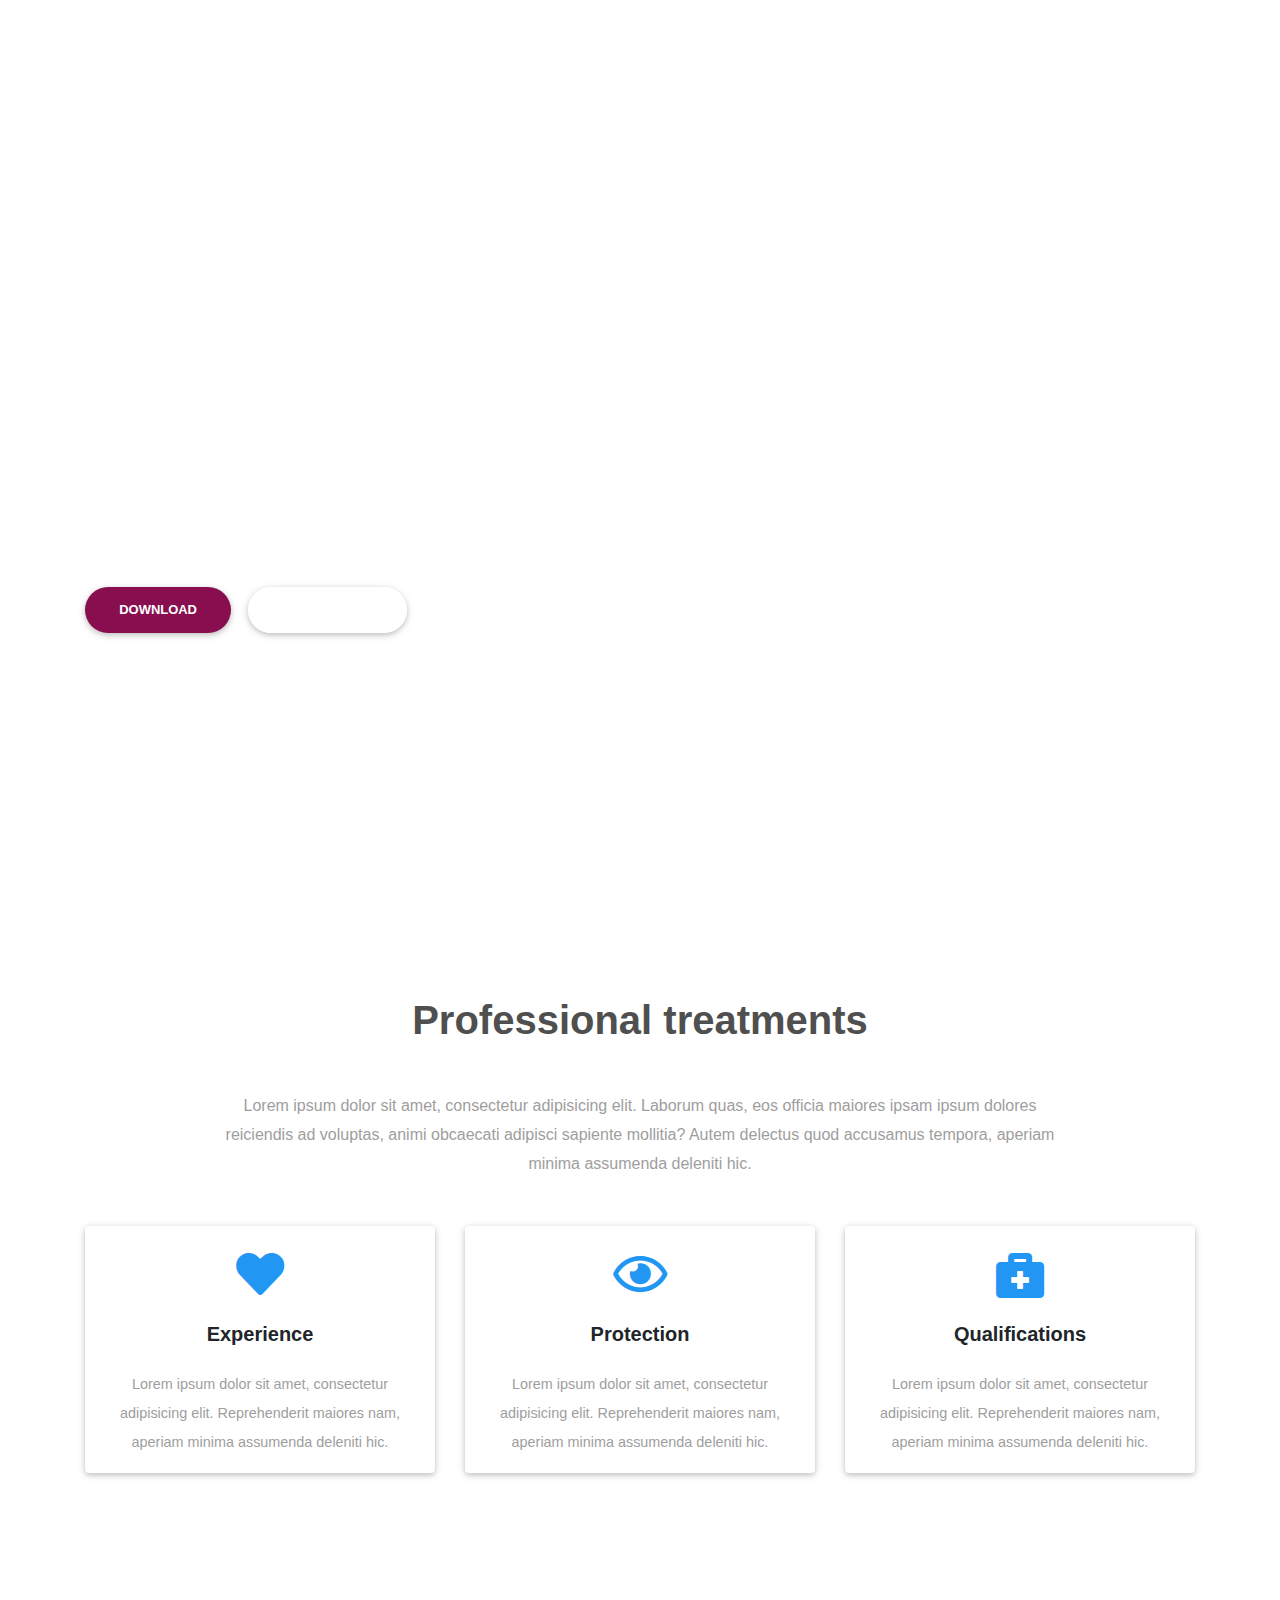
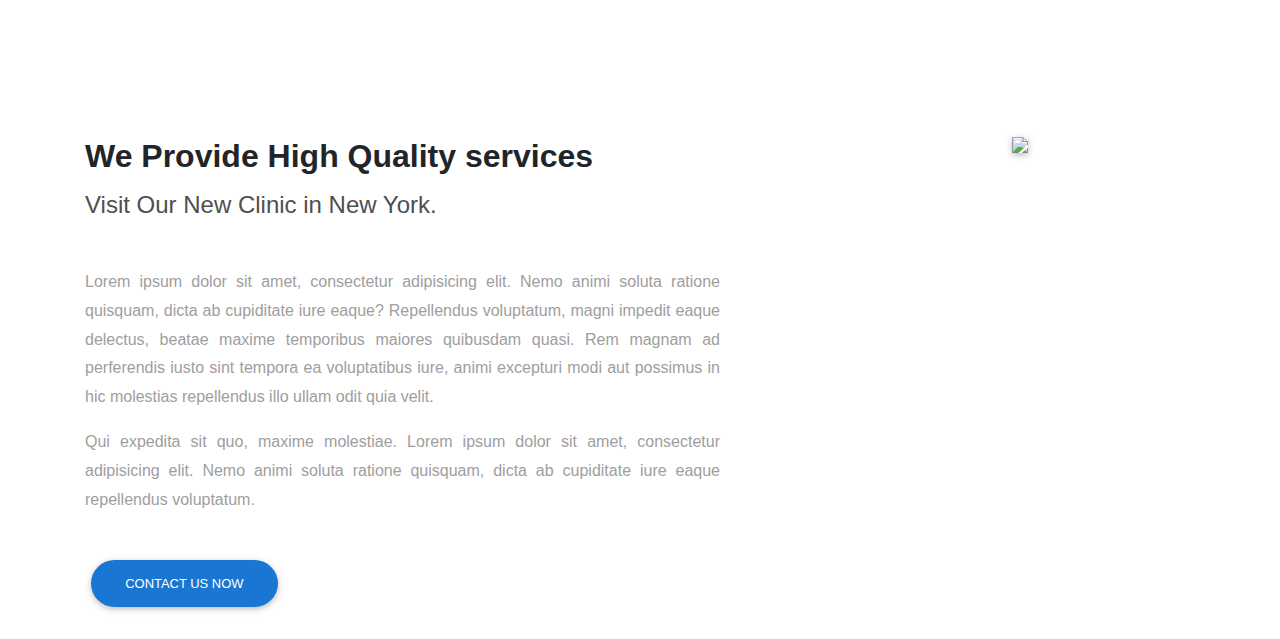
==== index.html @ 0db9feff "dhbgrfn" ====
<!DOCTYPE html>
<html lang="en">

<head>
    <meta charset="utf-8">
    <meta name="viewport" content="width=device-width, initial-scale=1, shrink-to-fit=no">
    <meta http-equiv="x-ua-compatible" content="ie=edge">
    <title>Material Design Bootstrap</title>
    <!-- Font Awesome -->
   <link rel="stylesheet" href="https://use.fontawesome.com/releases/v5.6.3/css/all.css">
    <!-- Bootstrap core CSS -->
    <link href="./css/bootstrap.min.css" rel="stylesheet">
    <!-- Material Design Bootstrap -->
    <link href="./css/mdb.min.css" rel="stylesheet">
    <style type="text/css">
        html,
        body,
        header,
        .intro-2 {
          height: 100%;
        }

        @media (min-width: 560px) and (max-width: 740px) {
            html,
            body,
            header,
            .intro-2 {
              height: 500px;
            }
        }
        @media (min-width: 800px) and (max-width: 850px) {
            html,
            body,
            header,
            .intro-2 {
              height: 500px;
            }
        }

        @media (min-width: 800px) and (max-width: 850px) {
            .navbar:not(.top-nav-collapse) {
                background: #3e4551!important;
            }
            .navbar {
              box-shadow: 0 2px 5px 0 rgba(0,0,0,.16), 0 2px 10px 0 rgba(0,0,0,.12) !important;
            }
        }
    </style>
</head>

<body class="medical-lp">

    <header>

        <!--Navbar-->
        <nav class="navbar navbar-expand-lg navbar-dark fixed-top scrolling-navbar">
            <div class="container">
                <a class="navbar-brand" href="#"><strong>Navbar</strong></a>
                <button class="navbar-toggler" type="button" data-toggle="collapse" data-target="#navbarSupportedContent" aria-controls="navbarSupportedContent"
                    aria-expanded="false" aria-label="Toggle navigation">
                    <span class="navbar-toggler-icon"></span>
                </button>
                <div class="collapse navbar-collapse" id="navbarSupportedContent">
                    <!--Links-->
                    <ul class="navbar-nav mr-auto smooth-scroll">
                        <li class="nav-item">
                            <a class="nav-link" href="#home">Home <span class="sr-only">(current)</span></a>
                        </li>
                        <li class="nav-item">
                            <a class="nav-link" href="#about" data-offset="100">About</a>
                        </li>
                        <li class="nav-item">
                            <a class="nav-link" href="#services" data-offset="100">Services</a>
                        </li>
                        <li class="nav-item">
                            <a class="nav-link" href="#features" data-offset="100">Features</a>
                        </li>
                        <li class="nav-item">
                            <a class="nav-link" href="#testimonials" data-offset="100">Testimonials</a>
                        </li>
                        <li class="nav-item">
                            <a class="nav-link" data-toggle="modal" data-target="#modal-info">Info</a>
                        </li>
                    </ul>

                    <!--Social Icons-->
                    <ul class="navbar-nav nav-flex-icons">
                        <li class="nav-item">
                            <a class="nav-link"><i class="fab fa-facebook-f white-text"></i></a>
                        </li>
                        <li class="nav-item">
                            <a class="nav-link"><i class="fab fa-twitter white-text"></i></a>
                        </li>
                        <li class="nav-item">
                            <a class="nav-link"><i class="fab fa-instagram white-text"></i></a>
                        </li>
                    </ul>
                </div>
            </div>
        </nav>
        <!--/Navbar-->

        <!--Intro Section-->
        <section class="view intro-2" style="background-image: url('https://mdbootstrap.com/img/Photos/Others/images/37.jpg'); background-repeat: no-repeat; background-size: cover; background-position: center center;">
            <div class="mask">
                <div class="container h-100 d-flex justify-content-center align-items-center">
                    <div class="row flex-center pt-5 mt-3">
                        <div class="col-md-12 col-lg-6 text-center text-md-left margins">
                            <div class="white-text">
                                <h1 class="h1-responsive font-weight-bold mt-md-5 mt-0 wow fadeInLeft" data-wow-delay="0.3s">Medical landing page</h1>
                                <hr class="hr-light wow fadeInLeft" data-wow-delay="0.3s">
                                <p class="wow fadeInLeft mb-3" data-wow-delay="0.3s">Lorem ipsum dolor sit amet, consectetur adipisicing elit. Rem repellendus quasi fuga nesciunt
                                    dolorum nulla magnam veniam sapiente, fugiat! Commodi sequi non animi ea dolor molestiae
                                    iste.
                                </p>
                                <br>
                                <a class="btn btn-unique btn-rounded blue-text font-weight-bold ml-lg-0 wow fadeInLeft" data-wow-delay="0.3s">Download</a>
                                <a class="btn btn-outline-white btn-rounded font-weight-bold wow fadeInLeft" data-wow-delay="0.3s">Learn more
                                        </a>
                            </div>
                        </div>

                        <div class="col-md-12 col-lg-6  wow fadeInRight d-flex justify-content-center" data-wow-delay="0.3s">

                        </div>
                    </div>
                </div>
            </div>
        </section>

        <!--Modal Info-->
        <div class="modal fade modal-ext" id="modal-info" tabindex="-1" role="dialog" aria-labelledby="myModalLabel" aria-hidden="true">
            <div class="modal-dialog" role="document">
                <!--Content-->
                <div class="modal-content">
                    <!--Header-->
                    <div class="modal-header text-center">
                        <h4 class="modal-title w-100 py-3" id="myModalLabel">Information about clinic</h4>
                        <button type="button" class="close" data-dismiss="modal" aria-label="Close">
                                <span aria-hidden="true">&times;</span>
                            </button>
                    </div>
                    <!--Body-->
                    <div class="modal-body text-center">

                        <!--Title-->
                        <h5 class="title mb-3 font-weight-bold">Opening hours:</h5>

                        <!--Opening hours table-->
                        <table class="table">
                            <tbody>
                                <tr>
                                    <td>Monday - Friday:</td>
                                    <td>8 AM - 9 PM</td>
                                </tr>
                                <tr>
                                    <td>Saturday:</td>
                                    <td>9 AM - 6 PM</td>
                                </tr>
                                <tr>
                                    <td>Sunday:</td>
                                    <td>11 AM - 6 PM</td>
                                </tr>
                            </tbody>
                        </table>

                        <!--Title-->
                        <h5 class="title mb-4 font-weight-bold">Addresses:</h5>

                        <!--First row-->
                        <div class="row">

                            <!--First column-->
                            <div class="col-md-6">

                                <p>125 Street<br> New York, NY 10012</p>

                            </div>
                            <!--/First column-->

                            <!--Second column-->
                            <div class="col-md-5">

                                <p>Allen Street 5<br> New York, NY 10012</p>

                            </div>
                            <!--/Second column-->

                        </div>
                        <!--/First row-->

                    </div>
                    <!--Footer-->
                    <div class="modal-footer">
                        <button type="button" class="btn btn-rounded btn-info waves-effect" data-dismiss="modal">Close</button>
                    </div>
                </div>
                <!--/Content-->
            </div>
        </div>
        <!--/Modal Info-->

    </header>

    <main>
        <div class="container">

            <!--Section: Features v.1-->
            <section id="features" class="section feature-box mt-4 mb-5 pb-5">

                <!--Section heading-->
                <h1 class="text-center mb-5 mt-5 pt-5 font-weight-bold dark-grey-text wow fadeIn" data-wow-delay="0.2s">Professional treatments</h1>
                <!--Section sescription-->
                <p class="text-center grey-text w-responsive mx-auto mb-5 wow fadeIn" data-wow-delay="0.2s">
                    Lorem ipsum dolor sit amet, consectetur adipisicing elit. Laborum quas, eos officia maiores ipsam ipsum dolores reiciendis
                    ad voluptas, animi obcaecati adipisci sapiente mollitia? Autem delectus quod accusamus tempora, aperiam
                    minima assumenda deleniti hic.</p>

                <!--First row-->
                <div class="row features-big my-4 text-center">
                    <!--First column-->
                    <div class="col-md-4 mb-4 wow fadeIn" data-wow-delay="0.4s">
                        <div class="card hoverable">
                            <i class="fas fa-heart blue-text mt-3 fa-3x my-4"></i>
                            <h5 class="font-weight-bold mb-4"">Experience</h5>
                            <p class="grey-text font-small mx-3">Lorem ipsum dolor sit amet, consectetur adipisicing elit. Reprehenderit maiores nam, aperiam
                                minima assumenda deleniti hic.</p fa-3x mb-4>
                        </div>
                    </div>
                    <!--/First column-->

                    <!--Second column-->
                    <div class="col-md-4 mb-4 wow fadeIn" data-wow-delay="0.4s">
                        <div class="card hoverable">
                            <i class="far fa-eye blue-text mt-3 fa-3x my-4"></i>
                            <h5 class="font-weight-bold mb-4">Protection</h5>
                            <p class="grey-text font-small mx-3">Lorem ipsum dolor sit amet, consectetur adipisicing elit. Reprehenderit maiores nam, aperiam
                                minima assumenda deleniti hic.</p>
                        </div>
                    </div>
                    <!--/Second column-->

                    <!--Third column-->
                    <div class="col-md-4 mb-1 wow fadeIn" data-wow-delay="0.4s">
                        <div class="card hoverable">
                            <i class="fas fa-briefcase-medical blue-text mt-3 fa-3x my-4"></i>
                            <h5 class="font-weight-bold mb-4"">Qualifications</h5>
                            <p class="grey-text font-small mx-3">Lorem ipsum dolor sit amet, consectetur adipisicing elit. Reprehenderit maiores nam, aperiam
                                minima assumenda deleniti hic.</p>
                        </div>
                    </div>
                    <!--/Third column-->
                </div>
                <!--/First row-->

            </section>
            <!--/Section: Features v.1-->
        </div>

        <div id="home" class="container-fluid">

            <!--Grid row-->
            <div class="row my-5">

                <!--Grid column-->
                <div class="col-md-12">

                    <!--Tiles blog-->
                    <div class="tiles-blog tiles-blog-2">
                        <!--First row-->
                        <div class="row">
                            <!--First column-->
                            <div class="col-xl-3 col-md-6 no-margins px-0">
                                <!--Single blog post-->
                                <div class="tiles-blog-post waves-effect waves-light">
                                    <!--Blog post link-->
                                    <a href="#!">
                                        <!--Image-->
                                        <div class="view overlay">

                                            <img src="https://mdbootstrap.com/img/Photos/Others/images/40.jpg" class="img-fluid" alt="">

                                            <div class="mask flex-center rgba-blue-strong">
                                                <h4 class="white-text font-weight-bold">Lorem ipsum dolor sit amet</h4>
                                            </div>
                                        </div>
                                        <!--/Image-->
                                    </a>
                                    <!--Blog post link-->

                                </div>
                                <!--/Single blog post-->
                            </div>
                            <!--/First column-->

                            <!--Second column-->
                            <div class="col-xl-3 col-md-6 no-margins px-0">
                                <!--Single blog post-->
                                <div class="tiles-blog-post waves-effect waves-light">
                                    <!--Blog post link-->
                                    <a href="#!">
                                        <!--Image-->
                                        <div class="view overlay">

                                            <img src="https://mdbootstrap.com/img/Photos/Others/images/39.jpg" class="img-fluid" alt="">

                                            <div class="mask flex-center rgba-blue-strong">
                                                <h4 class="white-text font-weight-bold">Lorem ipsum dolor sit amet</h4>
                                            </div>
                                        </div>
                                        <!--/Image-->
                                    </a>
                                    <!--Blog post link-->

                                </div>
                                <!--/Single blog post-->
                            </div>
                            <!--/Second column-->

                            <!--Third column-->
                            <div class="col-xl-3 col-md-6 no-margins px-0">
                                <!--Single blog post-->
                                <div class="tiles-blog-post waves-effect waves-light">
                                    <!--Blog post link-->
                                    <a href="#!">
                                        <!--Image-->
                                        <div class="view overlay">

                                            <img src="https://mdbootstrap.com/img/Photos/Others/images/38.jpg" class="img-fluid" alt="">

                                            <div class="mask flex-center rgba-blue-strong">
                                                <h4 class="white-text font-weight-bold">Lorem ipsum dolor sit amet</h4>
                                            </div>
                                        </div>
                                        <!--/Image-->
                                    </a>
                                    <!--Blog post link-->

                                </div>
                                <!--/Single blog post-->
                            </div>
                            <!--/Third column-->

                            <!--Fourth column-->
                            <div class="col-xl-3 col-md-6 no-margins px-0">
                                <!--Single blog post-->
                                <div class="tiles-blog-post waves-effect waves-light">
                                    <!--Blog post link-->
                                    <a href="#!">
                                        <!--Image-->
                                        <div class="view overlay">

                                            <img src="https://mdbootstrap.com/img/Photos/Others/images/41.jpg" class="img-fluid" alt="">

                                            <div class="mask flex-center rgba-blue-strong">
                                                <h4 class="white-text font-weight-bold">Lorem ipsum dolor sit amet</h4>
                                            </div>
                                        </div>
                                        <!--/Image-->
                                    </a>
                                    <!--Blog post link-->
                                </div>
                                <!--/Single blog post-->
                            </div>
                            <!--/Fourth column-->
                        </div>
                        <!--/First row-->

                    </div>

                </div>
                <!--/Grid column-->

            </div>
            <!--/Grid row-->

        </div>

        <div class="container">

            <!--Section: About-->
            <section id="about" class="section info-section mb-5 mt-5 pt-4">

                <!--First row-->
                <div class="row pt-5">

                    <!--First column-->
                    <div class="col-md-7 mb-2 smooth-scroll wow fadeIn" data-wow-delay="0.2s">

                        <!--Heading-->
                        <h2 class="mb-3 font-weight-bold">We Provide High Quality services</h2>
                        <!--Description-->
                        <h4 class="mb-5 dark-grey-text">Visit Our New Clinic in New York.</h4>
                        <!--Content-->
                        <p class="grey-text" align="justify">Lorem ipsum dolor sit amet, consectetur adipisicing elit. Nemo animi soluta ratione quisquam, dicta
                            ab cupiditate iure eaque? Repellendus voluptatum, magni impedit eaque delectus, beatae maxime
                            temporibus maiores quibusdam quasi. Rem magnam ad perferendis iusto sint tempora ea voluptatibus
                            iure, animi excepturi modi aut possimus in hic molestias repellendus illo ullam odit quia velit.
                        </p>

                        <p class="grey-text" align="justify">Qui expedita sit quo, maxime molestiae. Lorem ipsum dolor sit amet, consectetur adipisicing elit.
                            Nemo animi soluta ratione quisquam, dicta ab cupiditate iure eaque repellendus voluptatum.
                        </p>
                        <br>
                        <!--Button-->
                        <a href="#home" class="btn btn-rounded btn-blue mb-4">Contact Us Now</a>

                    </div>
                    <!--/First column-->

                    <!--Second column-->
                    <div class="col-lg-4 flex-center ml-lg-auto col-md-5 mb-5 wow fadeIn" data-wow-delay="0.3s">

                        <!--Image-->
                        <img src="https://mdbootstrap.com/img/Photos/Vertical/People/img%20%282%29.jpg" class="img-fluid z-depth-1">

                    </div>
                    <!--/Second column-->

                </div>
                <!--/First row-->

            </section>
            <!--Section: About-->

        </div>
    </main>
    <!--/Main content-->

 

    <!-- SCRIPTS -->

    <!-- JQuery -->
    <script type="text/javascript" src="./js/jquery-3.3.1.min.js"></script>

    <!-- Bootstrap tooltips -->
    <script type="text/javascript" src="./js/popper.min.js"></script>

    <!-- Bootstrap core JavaScript -->
    <script type="text/javascript" src="./js/bootstrap.min.js"></script>

    <!-- MDB core JavaScript -->
    <script type="text/javascript" src="./js/mdb.min.js"></script>

    <script>
        //Animation init
        new WOW().init();

        //Modal
        $('#myModal').on('shown.bs.modal', function () {
            $('#myInput').focus()
        })

        // Material Select Initialization
        $(document).ready(function () {
            $('.mdb-select').material_select();
        });
    </script>
    <!--Google Maps-->

</body>

</html>
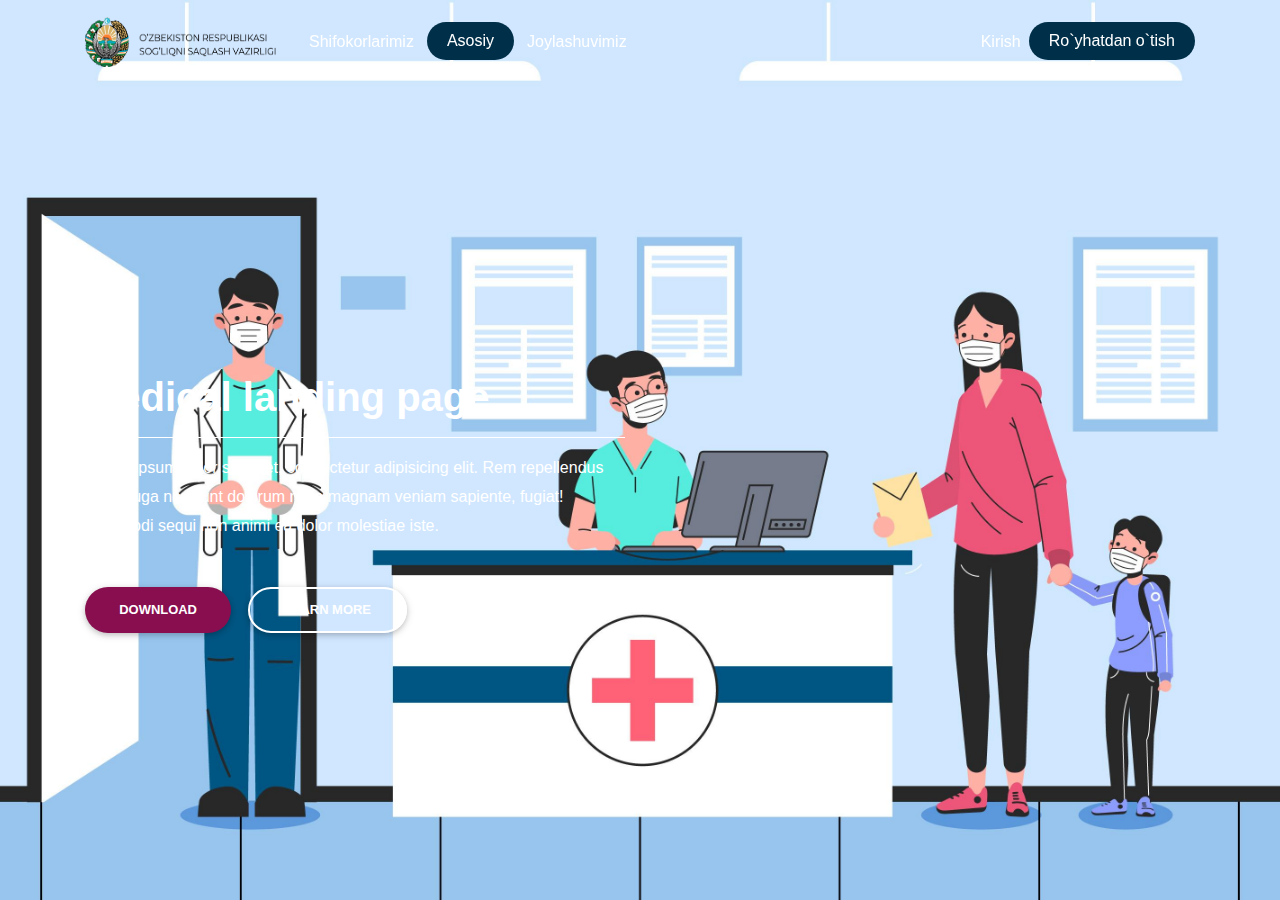
==== commit 067a56b1: "dhbgrfn" ====
--- a/index.html
+++ b/index.html
@@ -5,13 +5,10 @@
     <meta charset="utf-8">
     <meta name="viewport" content="width=device-width, initial-scale=1, shrink-to-fit=no">
     <meta http-equiv="x-ua-compatible" content="ie=edge">
-    <title>Material Design Bootstrap</title>
-    <!-- Font Awesome -->
-   <link rel="stylesheet" href="https://use.fontawesome.com/releases/v5.6.3/css/all.css">
-    <!-- Bootstrap core CSS -->
-    <link href="./css/bootstrap.min.css" rel="stylesheet">
-    <!-- Material Design Bootstrap -->
-    <link href="./css/mdb.min.css" rel="stylesheet">
+    <title>MedicalUz</title>
+    <link rel="stylesheet" href="https://use.fontawesome.com/releases/v5.6.3/css/all.css">
+    <link href="./css/bootstrap.css" rel="stylesheet">
+    <link href="./css/style.css" rel="stylesheet">
     <style type="text/css">
         html,
         body,
@@ -51,57 +48,44 @@
 <body class="medical-lp">
 
     <header>
-
-        <!--Navbar-->
         <nav class="navbar navbar-expand-lg navbar-dark fixed-top scrolling-navbar">
             <div class="container">
-                <a class="navbar-brand" href="#"><strong>Navbar</strong></a>
+                <a class="navbar-brand" href="#"><strong><img src="./img/VAZLOGO.png" width="200" height="50"  alt=""></strong></a>
                 <button class="navbar-toggler" type="button" data-toggle="collapse" data-target="#navbarSupportedContent" aria-controls="navbarSupportedContent"
                     aria-expanded="false" aria-label="Toggle navigation">
                     <span class="navbar-toggler-icon"></span>
                 </button>
                 <div class="collapse navbar-collapse" id="navbarSupportedContent">
-                    <!--Links-->
+    
                     <ul class="navbar-nav mr-auto smooth-scroll">
                         <li class="nav-item">
-                            <a class="nav-link" href="#home">Home <span class="sr-only">(current)</span></a>
-                        </li>
-                        <li class="nav-item">
-                            <a class="nav-link" href="#about" data-offset="100">About</a>
-                        </li>
-                        <li class="nav-item">
-                            <a class="nav-link" href="#services" data-offset="100">Services</a>
-                        </li>
-                        <li class="nav-item">
-                            <a class="nav-link" href="#features" data-offset="100">Features</a>
-                        </li>
-                        <li class="nav-item">
-                            <a class="nav-link" href="#testimonials" data-offset="100">Testimonials</a>
-                        </li>
-                        <li class="nav-item">
-                            <a class="nav-link" data-toggle="modal" data-target="#modal-info">Info</a>
-                        </li>
+                            <a class="nav-link" href="#home">Shifokorlarimiz</a>
+                        </li>
+                        <li class="nav-item">
+                            <a class="nav-link asosiy" href="#about" data-offset="100">Asosiy</a>
+                        </li>
+                        <li class="nav-item">
+                            <a class="nav-link" href="#services" data-offset="100">Joylashuvimiz</a>
+                        </li>
+                        
                     </ul>
 
                     <!--Social Icons-->
                     <ul class="navbar-nav nav-flex-icons">
                         <li class="nav-item">
-                            <a class="nav-link"><i class="fab fa-facebook-f white-text"></i></a>
-                        </li>
-                        <li class="nav-item">
-                            <a class="nav-link"><i class="fab fa-twitter white-text"></i></a>
-                        </li>
-                        <li class="nav-item">
-                            <a class="nav-link"><i class="fab fa-instagram white-text"></i></a>
+                             <a class="nav-link" data-toggle="modal" data-target="#modal-info">Kirish</a>
+                         </li>
+                       <li class="nav-item">
+                            <a class="nav-link roy" data-toggle="modal" data-target="#modal-info">Ro`yhatdan o`tish</a>
                         </li>
                     </ul>
                 </div>
             </div>
         </nav>
-        <!--/Navbar-->
-
-        <!--Intro Section-->
-        <section class="view intro-2" style="background-image: url('https://mdbootstrap.com/img/Photos/Others/images/37.jpg'); background-repeat: no-repeat; background-size: cover; background-position: center center;">
+
+
+
+        <section class="view intro-2" style="background-image: url('./img/4930343.jpg'); background-repeat: no-repeat; background-size: cover; background-position: center center;">
             <div class="mask">
                 <div class="container h-100 d-flex justify-content-center align-items-center">
                     <div class="row flex-center pt-5 mt-3">
@@ -128,25 +112,24 @@
             </div>
         </section>
 
-        <!--Modal Info-->
+
         <div class="modal fade modal-ext" id="modal-info" tabindex="-1" role="dialog" aria-labelledby="myModalLabel" aria-hidden="true">
             <div class="modal-dialog" role="document">
-                <!--Content-->
+       
                 <div class="modal-content">
-                    <!--Header-->
+           
                     <div class="modal-header text-center">
-                        <h4 class="modal-title w-100 py-3" id="myModalLabel">Information about clinic</h4>
+                        <h4 class="modal-title w-100 py-3" id="myModalLabel">Ro`yhatdan o`tish</h4>
                         <button type="button" class="close" data-dismiss="modal" aria-label="Close">
                                 <span aria-hidden="true">&times;</span>
                             </button>
                     </div>
-                    <!--Body-->
+      
                     <div class="modal-body text-center">
 
-                        <!--Title-->
+     
                         <h5 class="title mb-3 font-weight-bold">Opening hours:</h5>
 
-                        <!--Opening hours table-->
                         <table class="table">
                             <tbody>
                                 <tr>
@@ -164,300 +147,58 @@
                             </tbody>
                         </table>
 
-                        <!--Title-->
+            
                         <h5 class="title mb-4 font-weight-bold">Addresses:</h5>
 
-                        <!--First row-->
+       
                         <div class="row">
 
-                            <!--First column-->
                             <div class="col-md-6">
 
                                 <p>125 Street<br> New York, NY 10012</p>
 
                             </div>
-                            <!--/First column-->
-
-                            <!--Second column-->
+                         
                             <div class="col-md-5">
 
                                 <p>Allen Street 5<br> New York, NY 10012</p>
 
                             </div>
-                            <!--/Second column-->
+                 
 
                         </div>
-                        <!--/First row-->
-
-                    </div>
-                    <!--Footer-->
+                 
+                    </div>
+           
                     <div class="modal-footer">
                         <button type="button" class="btn btn-rounded btn-info waves-effect" data-dismiss="modal">Close</button>
                     </div>
                 </div>
-                <!--/Content-->
+        
             </div>
         </div>
-        <!--/Modal Info-->
+    
 
     </header>
 
-    <main>
-        <div class="container">
-
-            <!--Section: Features v.1-->
-            <section id="features" class="section feature-box mt-4 mb-5 pb-5">
-
-                <!--Section heading-->
-                <h1 class="text-center mb-5 mt-5 pt-5 font-weight-bold dark-grey-text wow fadeIn" data-wow-delay="0.2s">Professional treatments</h1>
-                <!--Section sescription-->
-                <p class="text-center grey-text w-responsive mx-auto mb-5 wow fadeIn" data-wow-delay="0.2s">
-                    Lorem ipsum dolor sit amet, consectetur adipisicing elit. Laborum quas, eos officia maiores ipsam ipsum dolores reiciendis
-                    ad voluptas, animi obcaecati adipisci sapiente mollitia? Autem delectus quod accusamus tempora, aperiam
-                    minima assumenda deleniti hic.</p>
-
-                <!--First row-->
-                <div class="row features-big my-4 text-center">
-                    <!--First column-->
-                    <div class="col-md-4 mb-4 wow fadeIn" data-wow-delay="0.4s">
-                        <div class="card hoverable">
-                            <i class="fas fa-heart blue-text mt-3 fa-3x my-4"></i>
-                            <h5 class="font-weight-bold mb-4"">Experience</h5>
-                            <p class="grey-text font-small mx-3">Lorem ipsum dolor sit amet, consectetur adipisicing elit. Reprehenderit maiores nam, aperiam
-                                minima assumenda deleniti hic.</p fa-3x mb-4>
-                        </div>
-                    </div>
-                    <!--/First column-->
-
-                    <!--Second column-->
-                    <div class="col-md-4 mb-4 wow fadeIn" data-wow-delay="0.4s">
-                        <div class="card hoverable">
-                            <i class="far fa-eye blue-text mt-3 fa-3x my-4"></i>
-                            <h5 class="font-weight-bold mb-4">Protection</h5>
-                            <p class="grey-text font-small mx-3">Lorem ipsum dolor sit amet, consectetur adipisicing elit. Reprehenderit maiores nam, aperiam
-                                minima assumenda deleniti hic.</p>
-                        </div>
-                    </div>
-                    <!--/Second column-->
-
-                    <!--Third column-->
-                    <div class="col-md-4 mb-1 wow fadeIn" data-wow-delay="0.4s">
-                        <div class="card hoverable">
-                            <i class="fas fa-briefcase-medical blue-text mt-3 fa-3x my-4"></i>
-                            <h5 class="font-weight-bold mb-4"">Qualifications</h5>
-                            <p class="grey-text font-small mx-3">Lorem ipsum dolor sit amet, consectetur adipisicing elit. Reprehenderit maiores nam, aperiam
-                                minima assumenda deleniti hic.</p>
-                        </div>
-                    </div>
-                    <!--/Third column-->
-                </div>
-                <!--/First row-->
-
-            </section>
-            <!--/Section: Features v.1-->
-        </div>
-
-        <div id="home" class="container-fluid">
-
-            <!--Grid row-->
-            <div class="row my-5">
-
-                <!--Grid column-->
-                <div class="col-md-12">
-
-                    <!--Tiles blog-->
-                    <div class="tiles-blog tiles-blog-2">
-                        <!--First row-->
-                        <div class="row">
-                            <!--First column-->
-                            <div class="col-xl-3 col-md-6 no-margins px-0">
-                                <!--Single blog post-->
-                                <div class="tiles-blog-post waves-effect waves-light">
-                                    <!--Blog post link-->
-                                    <a href="#!">
-                                        <!--Image-->
-                                        <div class="view overlay">
-
-                                            <img src="https://mdbootstrap.com/img/Photos/Others/images/40.jpg" class="img-fluid" alt="">
-
-                                            <div class="mask flex-center rgba-blue-strong">
-                                                <h4 class="white-text font-weight-bold">Lorem ipsum dolor sit amet</h4>
-                                            </div>
-                                        </div>
-                                        <!--/Image-->
-                                    </a>
-                                    <!--Blog post link-->
-
-                                </div>
-                                <!--/Single blog post-->
-                            </div>
-                            <!--/First column-->
-
-                            <!--Second column-->
-                            <div class="col-xl-3 col-md-6 no-margins px-0">
-                                <!--Single blog post-->
-                                <div class="tiles-blog-post waves-effect waves-light">
-                                    <!--Blog post link-->
-                                    <a href="#!">
-                                        <!--Image-->
-                                        <div class="view overlay">
-
-                                            <img src="https://mdbootstrap.com/img/Photos/Others/images/39.jpg" class="img-fluid" alt="">
-
-                                            <div class="mask flex-center rgba-blue-strong">
-                                                <h4 class="white-text font-weight-bold">Lorem ipsum dolor sit amet</h4>
-                                            </div>
-                                        </div>
-                                        <!--/Image-->
-                                    </a>
-                                    <!--Blog post link-->
-
-                                </div>
-                                <!--/Single blog post-->
-                            </div>
-                            <!--/Second column-->
-
-                            <!--Third column-->
-                            <div class="col-xl-3 col-md-6 no-margins px-0">
-                                <!--Single blog post-->
-                                <div class="tiles-blog-post waves-effect waves-light">
-                                    <!--Blog post link-->
-                                    <a href="#!">
-                                        <!--Image-->
-                                        <div class="view overlay">
-
-                                            <img src="https://mdbootstrap.com/img/Photos/Others/images/38.jpg" class="img-fluid" alt="">
-
-                                            <div class="mask flex-center rgba-blue-strong">
-                                                <h4 class="white-text font-weight-bold">Lorem ipsum dolor sit amet</h4>
-                                            </div>
-                                        </div>
-                                        <!--/Image-->
-                                    </a>
-                                    <!--Blog post link-->
-
-                                </div>
-                                <!--/Single blog post-->
-                            </div>
-                            <!--/Third column-->
-
-                            <!--Fourth column-->
-                            <div class="col-xl-3 col-md-6 no-margins px-0">
-                                <!--Single blog post-->
-                                <div class="tiles-blog-post waves-effect waves-light">
-                                    <!--Blog post link-->
-                                    <a href="#!">
-                                        <!--Image-->
-                                        <div class="view overlay">
-
-                                            <img src="https://mdbootstrap.com/img/Photos/Others/images/41.jpg" class="img-fluid" alt="">
-
-                                            <div class="mask flex-center rgba-blue-strong">
-                                                <h4 class="white-text font-weight-bold">Lorem ipsum dolor sit amet</h4>
-                                            </div>
-                                        </div>
-                                        <!--/Image-->
-                                    </a>
-                                    <!--Blog post link-->
-                                </div>
-                                <!--/Single blog post-->
-                            </div>
-                            <!--/Fourth column-->
-                        </div>
-                        <!--/First row-->
-
-                    </div>
-
-                </div>
-                <!--/Grid column-->
-
-            </div>
-            <!--/Grid row-->
-
-        </div>
-
-        <div class="container">
-
-            <!--Section: About-->
-            <section id="about" class="section info-section mb-5 mt-5 pt-4">
-
-                <!--First row-->
-                <div class="row pt-5">
-
-                    <!--First column-->
-                    <div class="col-md-7 mb-2 smooth-scroll wow fadeIn" data-wow-delay="0.2s">
-
-                        <!--Heading-->
-                        <h2 class="mb-3 font-weight-bold">We Provide High Quality services</h2>
-                        <!--Description-->
-                        <h4 class="mb-5 dark-grey-text">Visit Our New Clinic in New York.</h4>
-                        <!--Content-->
-                        <p class="grey-text" align="justify">Lorem ipsum dolor sit amet, consectetur adipisicing elit. Nemo animi soluta ratione quisquam, dicta
-                            ab cupiditate iure eaque? Repellendus voluptatum, magni impedit eaque delectus, beatae maxime
-                            temporibus maiores quibusdam quasi. Rem magnam ad perferendis iusto sint tempora ea voluptatibus
-                            iure, animi excepturi modi aut possimus in hic molestias repellendus illo ullam odit quia velit.
-                        </p>
-
-                        <p class="grey-text" align="justify">Qui expedita sit quo, maxime molestiae. Lorem ipsum dolor sit amet, consectetur adipisicing elit.
-                            Nemo animi soluta ratione quisquam, dicta ab cupiditate iure eaque repellendus voluptatum.
-                        </p>
-                        <br>
-                        <!--Button-->
-                        <a href="#home" class="btn btn-rounded btn-blue mb-4">Contact Us Now</a>
-
-                    </div>
-                    <!--/First column-->
-
-                    <!--Second column-->
-                    <div class="col-lg-4 flex-center ml-lg-auto col-md-5 mb-5 wow fadeIn" data-wow-delay="0.3s">
-
-                        <!--Image-->
-                        <img src="https://mdbootstrap.com/img/Photos/Vertical/People/img%20%282%29.jpg" class="img-fluid z-depth-1">
-
-                    </div>
-                    <!--/Second column-->
-
-                </div>
-                <!--/First row-->
-
-            </section>
-            <!--Section: About-->
-
-        </div>
-    </main>
-    <!--/Main content-->
-
- 
-
-    <!-- SCRIPTS -->
-
-    <!-- JQuery -->
+  
+
     <script type="text/javascript" src="./js/jquery-3.3.1.min.js"></script>
-
-    <!-- Bootstrap tooltips -->
     <script type="text/javascript" src="./js/popper.min.js"></script>
-
-    <!-- Bootstrap core JavaScript -->
     <script type="text/javascript" src="./js/bootstrap.min.js"></script>
-
-    <!-- MDB core JavaScript -->
     <script type="text/javascript" src="./js/mdb.min.js"></script>
 
     <script>
-        //Animation init
         new WOW().init();
-
         //Modal
         $('#myModal').on('shown.bs.modal', function () {
             $('#myInput').focus()
         })
 
-        // Material Select Initialization
         $(document).ready(function () {
             $('.mdb-select').material_select();
         });
     </script>
-    <!--Google Maps-->
 
 </body>
 
--- a/css/style.css
+++ b/css/style.css
@@ -0,0 +1,10142 @@
+.navbar .navbar-nav .nav-item .asosiy{
+  padding: 7px 20px;
+  margin: 0 5px;
+  background: #003049;
+  border-radius: 47px;
+}
+.navbar .navbar-nav .nav-item .roy{
+  padding: 7px 20px;
+  background: #003049;
+  border-radius: 47px;
+}
+
+.mdb-color.lighten-5 {
+  background-color: #d0d6e2 !important; }
+
+.mdb-color.lighten-4 {
+  background-color: #b1bace !important; }
+
+.mdb-color.lighten-3 {
+  background-color: #929fba !important; }
+
+.mdb-color.lighten-2 {
+  background-color: #7283a7 !important; }
+
+.mdb-color.lighten-1 {
+  background-color: #59698d !important; }
+
+.mdb-color {
+  background-color: #45526e !important; }
+
+.mdb-color-text {
+  color: #45526e !important; }
+
+.rgba-mdb-color-slight,
+.rgba-mdb-color-slight:after {
+  background-color: rgba(69, 82, 110, 0.1); }
+
+.rgba-mdb-color-light,
+.rgba-mdb-color-light:after {
+  background-color: rgba(69, 82, 110, 0.3); }
+
+.rgba-mdb-color-strong,
+.rgba-mdb-color-strong:after {
+  background-color: rgba(69, 82, 110, 0.7); }
+
+.mdb-color.darken-1 {
+  background-color: #3b465e !important; }
+
+.mdb-color.darken-2 {
+  background-color: #2e3951 !important; }
+
+.mdb-color.darken-3 {
+  background-color: #1c2a48 !important; }
+
+.mdb-color.darken-4 {
+  background-color: #1c2331 !important; }
+
+.red.lighten-5 {
+  background-color: #ffebee !important; }
+
+.red.lighten-4 {
+  background-color: #ffcdd2 !important; }
+
+.red.lighten-3 {
+  background-color: #ef9a9a !important; }
+
+.red.lighten-2 {
+  background-color: #e57373 !important; }
+
+.red.lighten-1 {
+  background-color: #ef5350 !important; }
+
+.red {
+  background-color: #f44336 !important; }
+
+.red-text {
+  color: #f44336 !important; }
+
+.rgba-red-slight,
+.rgba-red-slight:after {
+  background-color: rgba(244, 67, 54, 0.1); }
+
+.rgba-red-light,
+.rgba-red-light:after {
+  background-color: rgba(244, 67, 54, 0.3); }
+
+.rgba-red-strong,
+.rgba-red-strong:after {
+  background-color: rgba(244, 67, 54, 0.7); }
+
+.red.darken-1 {
+  background-color: #e53935 !important; }
+
+.red.darken-2 {
+  background-color: #d32f2f !important; }
+
+.red.darken-3 {
+  background-color: #c62828 !important; }
+
+.red.darken-4 {
+  background-color: #b71c1c !important; }
+
+.red.accent-1 {
+  background-color: #ff8a80 !important; }
+
+.red.accent-2 {
+  background-color: #ff5252 !important; }
+
+.red.accent-3 {
+  background-color: #ff1744 !important; }
+
+.red.accent-4 {
+  background-color: #d50000 !important; }
+
+.pink.lighten-5 {
+  background-color: #fce4ec !important; }
+
+.pink.lighten-4 {
+  background-color: #f8bbd0 !important; }
+
+.pink.lighten-3 {
+  background-color: #f48fb1 !important; }
+
+.pink.lighten-2 {
+  background-color: #f06292 !important; }
+
+.pink.lighten-1 {
+  background-color: #ec407a !important; }
+
+.pink {
+  background-color: #e91e63 !important; }
+
+.pink-text {
+  color: #e91e63 !important; }
+
+.rgba-pink-slight,
+.rgba-pink-slight:after {
+  background-color: rgba(233, 30, 99, 0.1); }
+
+.rgba-pink-light,
+.rgba-pink-light:after {
+  background-color: rgba(233, 30, 99, 0.3); }
+
+.rgba-pink-strong,
+.rgba-pink-strong:after {
+  background-color: rgba(233, 30, 99, 0.7); }
+
+.pink.darken-1 {
+  background-color: #d81b60 !important; }
+
+.pink.darken-2 {
+  background-color: #c2185b !important; }
+
+.pink.darken-3 {
+  background-color: #ad1457 !important; }
+
+.pink.darken-4 {
+  background-color: #880e4f !important; }
+
+.pink.accent-1 {
+  background-color: #ff80ab !important; }
+
+.pink.accent-2 {
+  background-color: #ff4081 !important; }
+
+.pink.accent-3 {
+  background-color: #f50057 !important; }
+
+.pink.accent-4 {
+  background-color: #c51162 !important; }
+
+.purple.lighten-5 {
+  background-color: #f3e5f5 !important; }
+
+.purple.lighten-4 {
+  background-color: #e1bee7 !important; }
+
+.purple.lighten-3 {
+  background-color: #ce93d8 !important; }
+
+.purple.lighten-2 {
+  background-color: #ba68c8 !important; }
+
+.purple.lighten-1 {
+  background-color: #ab47bc !important; }
+
+.purple {
+  background-color: #9c27b0 !important; }
+
+.purple-text {
+  color: #9c27b0 !important; }
+
+.rgba-purple-slight,
+.rgba-purple-slight:after {
+  background-color: rgba(156, 39, 176, 0.1); }
+
+.rgba-purple-light,
+.rgba-purple-light:after {
+  background-color: rgba(156, 39, 176, 0.3); }
+
+.rgba-purple-strong,
+.rgba-purple-strong:after {
+  background-color: rgba(156, 39, 176, 0.7); }
+
+.purple.darken-1 {
+  background-color: #8e24aa !important; }
+
+.purple.darken-2 {
+  background-color: #7b1fa2 !important; }
+
+.purple.darken-3 {
+  background-color: #6a1b9a !important; }
+
+.purple.darken-4 {
+  background-color: #4a148c !important; }
+
+.purple.accent-1 {
+  background-color: #ea80fc !important; }
+
+.purple.accent-2 {
+  background-color: #e040fb !important; }
+
+.purple.accent-3 {
+  background-color: #d500f9 !important; }
+
+.purple.accent-4 {
+  background-color: #aa00ff !important; }
+
+.deep-purple.lighten-5 {
+  background-color: #ede7f6 !important; }
+
+.deep-purple.lighten-4 {
+  background-color: #d1c4e9 !important; }
+
+.deep-purple.lighten-3 {
+  background-color: #b39ddb !important; }
+
+.deep-purple.lighten-2 {
+  background-color: #9575cd !important; }
+
+.deep-purple.lighten-1 {
+  background-color: #7e57c2 !important; }
+
+.deep-purple {
+  background-color: #673ab7 !important; }
+
+.deep-purple-text {
+  color: #673ab7 !important; }
+
+.rgba-deep-purple-slight,
+.rgba-deep-purple-slight:after {
+  background-color: rgba(103, 58, 183, 0.1); }
+
+.rgba-deep-purple-light,
+.rgba-deep-purple-light:after {
+  background-color: rgba(103, 58, 183, 0.3); }
+
+.rgba-deep-purple-strong,
+.rgba-deep-purple-strong:after {
+  background-color: rgba(103, 58, 183, 0.7); }
+
+.deep-purple.darken-1 {
+  background-color: #5e35b1 !important; }
+
+.deep-purple.darken-2 {
+  background-color: #512da8 !important; }
+
+.deep-purple.darken-3 {
+  background-color: #4527a0 !important; }
+
+.deep-purple.darken-4 {
+  background-color: #311b92 !important; }
+
+.deep-purple.accent-1 {
+  background-color: #b388ff !important; }
+
+.deep-purple.accent-2 {
+  background-color: #7c4dff !important; }
+
+.deep-purple.accent-3 {
+  background-color: #651fff !important; }
+
+.deep-purple.accent-4 {
+  background-color: #6200ea !important; }
+
+.indigo.lighten-5 {
+  background-color: #e8eaf6 !important; }
+
+.indigo.lighten-4 {
+  background-color: #c5cae9 !important; }
+
+.indigo.lighten-3 {
+  background-color: #9fa8da !important; }
+
+.indigo.lighten-2 {
+  background-color: #7986cb !important; }
+
+.indigo.lighten-1 {
+  background-color: #5c6bc0 !important; }
+
+.indigo {
+  background-color: #3f51b5 !important; }
+
+.indigo-text {
+  color: #3f51b5 !important; }
+
+.rgba-indigo-slight,
+.rgba-indigo-slight:after {
+  background-color: rgba(63, 81, 181, 0.1); }
+
+.rgba-indigo-light,
+.rgba-indigo-light:after {
+  background-color: rgba(63, 81, 181, 0.3); }
+
+.rgba-indigo-strong,
+.rgba-indigo-strong:after {
+  background-color: rgba(63, 81, 181, 0.7); }
+
+.indigo.darken-1 {
+  background-color: #3949ab !important; }
+
+.indigo.darken-2 {
+  background-color: #303f9f !important; }
+
+.indigo.darken-3 {
+  background-color: #283593 !important; }
+
+.indigo.darken-4 {
+  background-color: #1a237e !important; }
+
+.indigo.accent-1 {
+  background-color: #8c9eff !important; }
+
+.indigo.accent-2 {
+  background-color: #536dfe !important; }
+
+.indigo.accent-3 {
+  background-color: #3d5afe !important; }
+
+.indigo.accent-4 {
+  background-color: #304ffe !important; }
+
+.blue.lighten-5 {
+  background-color: #e3f2fd !important; }
+
+.blue.lighten-4 {
+  background-color: #bbdefb !important; }
+
+.blue.lighten-3 {
+  background-color: #90caf9 !important; }
+
+.blue.lighten-2 {
+  background-color: #64b5f6 !important; }
+
+.blue.lighten-1 {
+  background-color: #42a5f5 !important; }
+
+.blue {
+  background-color: #2196f3 !important; }
+
+.blue-text {
+  color: #2196f3 !important; }
+
+.rgba-blue-slight,
+.rgba-blue-slight:after {
+  background-color: rgba(33, 150, 243, 0.1); }
+
+.rgba-blue-light,
+.rgba-blue-light:after {
+  background-color: rgba(33, 150, 243, 0.3); }
+
+.rgba-blue-strong,
+.rgba-blue-strong:after {
+  background-color: rgba(33, 150, 243, 0.7); }
+
+.blue.darken-1 {
+  background-color: #1e88e5 !important; }
+
+.blue.darken-2 {
+  background-color: #1976d2 !important; }
+
+.blue.darken-3 {
+  background-color: #1565c0 !important; }
+
+.blue.darken-4 {
+  background-color: #0d47a1 !important; }
+
+.blue.accent-1 {
+  background-color: #82b1ff !important; }
+
+.blue.accent-2 {
+  background-color: #448aff !important; }
+
+.blue.accent-3 {
+  background-color: #2979ff !important; }
+
+.blue.accent-4 {
+  background-color: #2962ff !important; }
+
+.light-blue.lighten-5 {
+  background-color: #e1f5fe !important; }
+
+.light-blue.lighten-4 {
+  background-color: #b3e5fc !important; }
+
+.light-blue.lighten-3 {
+  background-color: #81d4fa !important; }
+
+.light-blue.lighten-2 {
+  background-color: #4fc3f7 !important; }
+
+.light-blue.lighten-1 {
+  background-color: #29b6f6 !important; }
+
+.light-blue {
+  background-color: #03a9f4 !important; }
+
+.light-blue-text {
+  color: #03a9f4 !important; }
+
+.rgba-light-blue-slight,
+.rgba-light-blue-slight:after {
+  background-color: rgba(3, 169, 244, 0.1); }
+
+.rgba-light-blue-light,
+.rgba-light-blue-light:after {
+  background-color: rgba(3, 169, 244, 0.3); }
+
+.rgba-light-blue-strong,
+.rgba-light-blue-strong:after {
+  background-color: rgba(3, 169, 244, 0.7); }
+
+.light-blue.darken-1 {
+  background-color: #039be5 !important; }
+
+.light-blue.darken-2 {
+  background-color: #0288d1 !important; }
+
+.light-blue.darken-3 {
+  background-color: #0277bd !important; }
+
+.light-blue.darken-4 {
+  background-color: #01579b !important; }
+
+.light-blue.accent-1 {
+  background-color: #80d8ff !important; }
+
+.light-blue.accent-2 {
+  background-color: #40c4ff !important; }
+
+.light-blue.accent-3 {
+  background-color: #00b0ff !important; }
+
+.light-blue.accent-4 {
+  background-color: #0091ea !important; }
+
+.cyan.lighten-5 {
+  background-color: #e0f7fa !important; }
+
+.cyan.lighten-4 {
+  background-color: #b2ebf2 !important; }
+
+.cyan.lighten-3 {
+  background-color: #80deea !important; }
+
+.cyan.lighten-2 {
+  background-color: #4dd0e1 !important; }
+
+.cyan.lighten-1 {
+  background-color: #26c6da !important; }
+
+.cyan {
+  background-color: #00bcd4 !important; }
+
+.cyan-text {
+  color: #00bcd4 !important; }
+
+.rgba-cyan-slight,
+.rgba-cyan-slight:after {
+  background-color: rgba(0, 188, 212, 0.1); }
+
+.rgba-cyan-light,
+.rgba-cyan-light:after {
+  background-color: rgba(0, 188, 212, 0.3); }
+
+.rgba-cyan-strong,
+.rgba-cyan-strong:after {
+  background-color: rgba(0, 188, 212, 0.7); }
+
+.cyan.darken-1 {
+  background-color: #00acc1 !important; }
+
+.cyan.darken-2 {
+  background-color: #0097a7 !important; }
+
+.cyan.darken-3 {
+  background-color: #00838f !important; }
+
+.cyan.darken-4 {
+  background-color: #006064 !important; }
+
+.cyan.accent-1 {
+  background-color: #84ffff !important; }
+
+.cyan.accent-2 {
+  background-color: #18ffff !important; }
+
+.cyan.accent-3 {
+  background-color: #00e5ff !important; }
+
+.cyan.accent-4 {
+  background-color: #00b8d4 !important; }
+
+.teal.lighten-5 {
+  background-color: #e0f2f1 !important; }
+
+.teal.lighten-4 {
+  background-color: #b2dfdb !important; }
+
+.teal.lighten-3 {
+  background-color: #80cbc4 !important; }
+
+.teal.lighten-2 {
+  background-color: #4db6ac !important; }
+
+.teal.lighten-1 {
+  background-color: #26a69a !important; }
+
+.teal {
+  background-color: #009688 !important; }
+
+.teal-text {
+  color: #009688 !important; }
+
+.rgba-teal-slight,
+.rgba-teal-slight:after {
+  background-color: rgba(0, 150, 136, 0.1); }
+
+.rgba-teal-light,
+.rgba-teal-light:after {
+  background-color: rgba(0, 150, 136, 0.3); }
+
+.rgba-teal-strong,
+.rgba-teal-strong:after {
+  background-color: rgba(0, 150, 136, 0.7); }
+
+.teal.darken-1 {
+  background-color: #00897b !important; }
+
+.teal.darken-2 {
+  background-color: #00796b !important; }
+
+.teal.darken-3 {
+  background-color: #00695c !important; }
+
+.teal.darken-4 {
+  background-color: #004d40 !important; }
+
+.teal.accent-1 {
+  background-color: #a7ffeb !important; }
+
+.teal.accent-2 {
+  background-color: #64ffda !important; }
+
+.teal.accent-3 {
+  background-color: #1de9b6 !important; }
+
+.teal.accent-4 {
+  background-color: #00bfa5 !important; }
+
+.green.lighten-5 {
+  background-color: #e8f5e9 !important; }
+
+.green.lighten-4 {
+  background-color: #c8e6c9 !important; }
+
+.green.lighten-3 {
+  background-color: #a5d6a7 !important; }
+
+.green.lighten-2 {
+  background-color: #81c784 !important; }
+
+.green.lighten-1 {
+  background-color: #66bb6a !important; }
+
+.green {
+  background-color: #4caf50 !important; }
+
+.green-text {
+  color: #4caf50 !important; }
+
+.rgba-green-slight,
+.rgba-green-slight:after {
+  background-color: rgba(76, 175, 80, 0.1); }
+
+.rgba-green-light,
+.rgba-green-light:after {
+  background-color: rgba(76, 175, 80, 0.3); }
+
+.rgba-green-strong,
+.rgba-green-strong:after {
+  background-color: rgba(76, 175, 80, 0.7); }
+
+.green.darken-1 {
+  background-color: #43a047 !important; }
+
+.green.darken-2 {
+  background-color: #388e3c !important; }
+
+.green.darken-3 {
+  background-color: #2e7d32 !important; }
+
+.green.darken-4 {
+  background-color: #1b5e20 !important; }
+
+.green.accent-1 {
+  background-color: #b9f6ca !important; }
+
+.green.accent-2 {
+  background-color: #69f0ae !important; }
+
+.green.accent-3 {
+  background-color: #00e676 !important; }
+
+.green.accent-4 {
+  background-color: #00c853 !important; }
+
+.light-green.lighten-5 {
+  background-color: #f1f8e9 !important; }
+
+.light-green.lighten-4 {
+  background-color: #dcedc8 !important; }
+
+.light-green.lighten-3 {
+  background-color: #c5e1a5 !important; }
+
+.light-green.lighten-2 {
+  background-color: #aed581 !important; }
+
+.light-green.lighten-1 {
+  background-color: #9ccc65 !important; }
+
+.light-green {
+  background-color: #8bc34a !important; }
+
+.light-green-text {
+  color: #8bc34a !important; }
+
+.rgba-light-green-slight,
+.rgba-light-green-slight:after {
+  background-color: rgba(139, 195, 74, 0.1); }
+
+.rgba-light-green-light,
+.rgba-light-green-light:after {
+  background-color: rgba(139, 195, 74, 0.3); }
+
+.rgba-light-green-strong,
+.rgba-light-green-strong:after {
+  background-color: rgba(139, 195, 74, 0.7); }
+
+.light-green.darken-1 {
+  background-color: #7cb342 !important; }
+
+.light-green.darken-2 {
+  background-color: #689f38 !important; }
+
+.light-green.darken-3 {
+  background-color: #558b2f !important; }
+
+.light-green.darken-4 {
+  background-color: #33691e !important; }
+
+.light-green.accent-1 {
+  background-color: #ccff90 !important; }
+
+.light-green.accent-2 {
+  background-color: #b2ff59 !important; }
+
+.light-green.accent-3 {
+  background-color: #76ff03 !important; }
+
+.light-green.accent-4 {
+  background-color: #64dd17 !important; }
+
+.lime.lighten-5 {
+  background-color: #f9fbe7 !important; }
+
+.lime.lighten-4 {
+  background-color: #f0f4c3 !important; }
+
+.lime.lighten-3 {
+  background-color: #e6ee9c !important; }
+
+.lime.lighten-2 {
+  background-color: #dce775 !important; }
+
+.lime.lighten-1 {
+  background-color: #d4e157 !important; }
+
+.lime {
+  background-color: #cddc39 !important; }
+
+.lime-text {
+  color: #cddc39 !important; }
+
+.rgba-lime-slight,
+.rgba-lime-slight:after {
+  background-color: rgba(205, 220, 57, 0.1); }
+
+.rgba-lime-light,
+.rgba-lime-light:after {
+  background-color: rgba(205, 220, 57, 0.3); }
+
+.rgba-lime-strong,
+.rgba-lime-strong:after {
+  background-color: rgba(205, 220, 57, 0.7); }
+
+.lime.darken-1 {
+  background-color: #c0ca33 !important; }
+
+.lime.darken-2 {
+  background-color: #afb42b !important; }
+
+.lime.darken-3 {
+  background-color: #9e9d24 !important; }
+
+.lime.darken-4 {
+  background-color: #827717 !important; }
+
+.lime.accent-1 {
+  background-color: #f4ff81 !important; }
+
+.lime.accent-2 {
+  background-color: #eeff41 !important; }
+
+.lime.accent-3 {
+  background-color: #c6ff00 !important; }
+
+.lime.accent-4 {
+  background-color: #aeea00 !important; }
+
+.yellow.lighten-5 {
+  background-color: #fffde7 !important; }
+
+.yellow.lighten-4 {
+  background-color: #fff9c4 !important; }
+
+.yellow.lighten-3 {
+  background-color: #fff59d !important; }
+
+.yellow.lighten-2 {
+  background-color: #fff176 !important; }
+
+.yellow.lighten-1 {
+  background-color: #ffee58 !important; }
+
+.yellow {
+  background-color: #ffeb3b !important; }
+
+.yellow-text {
+  color: #ffeb3b !important; }
+
+.rgba-yellow-slight,
+.rgba-yellow-slight:after {
+  background-color: rgba(255, 235, 59, 0.1); }
+
+.rgba-yellow-light,
+.rgba-yellow-light:after {
+  background-color: rgba(255, 235, 59, 0.3); }
+
+.rgba-yellow-strong,
+.rgba-yellow-strong:after {
+  background-color: rgba(255, 235, 59, 0.7); }
+
+.yellow.darken-1 {
+  background-color: #fdd835 !important; }
+
+.yellow.darken-2 {
+  background-color: #fbc02d !important; }
+
+.yellow.darken-3 {
+  background-color: #f9a825 !important; }
+
+.yellow.darken-4 {
+  background-color: #f57f17 !important; }
+
+.yellow.accent-1 {
+  background-color: #ffff8d !important; }
+
+.yellow.accent-2 {
+  background-color: #ffff00 !important; }
+
+.yellow.accent-3 {
+  background-color: #ffea00 !important; }
+
+.yellow.accent-4 {
+  background-color: #ffd600 !important; }
+
+.amber.lighten-5 {
+  background-color: #fff8e1 !important; }
+
+.amber.lighten-4 {
+  background-color: #ffecb3 !important; }
+
+.amber.lighten-3 {
+  background-color: #ffe082 !important; }
+
+.amber.lighten-2 {
+  background-color: #ffd54f !important; }
+
+.amber.lighten-1 {
+  background-color: #ffca28 !important; }
+
+.amber {
+  background-color: #ffc107 !important; }
+
+.amber-text {
+  color: #ffc107 !important; }
+
+.rgba-amber-slight,
+.rgba-amber-slight:after {
+  background-color: rgba(255, 193, 7, 0.1); }
+
+.rgba-amber-light,
+.rgba-amber-light:after {
+  background-color: rgba(255, 193, 7, 0.3); }
+
+.rgba-amber-strong,
+.rgba-amber-strong:after {
+  background-color: rgba(255, 193, 7, 0.7); }
+
+.amber.darken-1 {
+  background-color: #ffb300 !important; }
+
+.amber.darken-2 {
+  background-color: #ffa000 !important; }
+
+.amber.darken-3 {
+  background-color: #ff8f00 !important; }
+
+.amber.darken-4 {
+  background-color: #ff6f00 !important; }
+
+.amber.accent-1 {
+  background-color: #ffe57f !important; }
+
+.amber.accent-2 {
+  background-color: #ffd740 !important; }
+
+.amber.accent-3 {
+  background-color: #ffc400 !important; }
+
+.amber.accent-4 {
+  background-color: #ffab00 !important; }
+
+.orange.lighten-5 {
+  background-color: #fff3e0 !important; }
+
+.orange.lighten-4 {
+  background-color: #ffe0b2 !important; }
+
+.orange.lighten-3 {
+  background-color: #ffcc80 !important; }
+
+.orange.lighten-2 {
+  background-color: #ffb74d !important; }
+
+.orange.lighten-1 {
+  background-color: #ffa726 !important; }
+
+.orange {
+  background-color: #ff9800 !important; }
+
+.orange-text {
+  color: #ff9800 !important; }
+
+.rgba-orange-slight,
+.rgba-orange-slight:after {
+  background-color: rgba(255, 152, 0, 0.1); }
+
+.rgba-orange-light,
+.rgba-orange-light:after {
+  background-color: rgba(255, 152, 0, 0.3); }
+
+.rgba-orange-strong,
+.rgba-orange-strong:after {
+  background-color: rgba(255, 152, 0, 0.7); }
+
+.orange.darken-1 {
+  background-color: #fb8c00 !important; }
+
+.orange.darken-2 {
+  background-color: #f57c00 !important; }
+
+.orange.darken-3 {
+  background-color: #ef6c00 !important; }
+
+.orange.darken-4 {
+  background-color: #e65100 !important; }
+
+.orange.accent-1 {
+  background-color: #ffd180 !important; }
+
+.orange.accent-2 {
+  background-color: #ffab40 !important; }
+
+.orange.accent-3 {
+  background-color: #ff9100 !important; }
+
+.orange.accent-4 {
+  background-color: #ff6d00 !important; }
+
+.deep-orange.lighten-5 {
+  background-color: #fbe9e7 !important; }
+
+.deep-orange.lighten-4 {
+  background-color: #ffccbc !important; }
+
+.deep-orange.lighten-3 {
+  background-color: #ffab91 !important; }
+
+.deep-orange.lighten-2 {
+  background-color: #ff8a65 !important; }
+
+.deep-orange.lighten-1 {
+  background-color: #ff7043 !important; }
+
+.deep-orange {
+  background-color: #ff5722 !important; }
+
+.deep-orange-text {
+  color: #ff5722 !important; }
+
+.rgba-deep-orange-slight,
+.rgba-deep-orange-slight:after {
+  background-color: rgba(255, 87, 34, 0.1); }
+
+.rgba-deep-orange-light,
+.rgba-deep-orange-light:after {
+  background-color: rgba(255, 87, 34, 0.3); }
+
+.rgba-deep-orange-strong,
+.rgba-deep-orange-strong:after {
+  background-color: rgba(255, 87, 34, 0.7); }
+
+.deep-orange.darken-1 {
+  background-color: #f4511e !important; }
+
+.deep-orange.darken-2 {
+  background-color: #e64a19 !important; }
+
+.deep-orange.darken-3 {
+  background-color: #d84315 !important; }
+
+.deep-orange.darken-4 {
+  background-color: #bf360c !important; }
+
+.deep-orange.accent-1 {
+  background-color: #ff9e80 !important; }
+
+.deep-orange.accent-2 {
+  background-color: #ff6e40 !important; }
+
+.deep-orange.accent-3 {
+  background-color: #ff3d00 !important; }
+
+.deep-orange.accent-4 {
+  background-color: #dd2c00 !important; }
+
+.brown.lighten-5 {
+  background-color: #efebe9 !important; }
+
+.brown.lighten-4 {
+  background-color: #d7ccc8 !important; }
+
+.brown.lighten-3 {
+  background-color: #bcaaa4 !important; }
+
+.brown.lighten-2 {
+  background-color: #a1887f !important; }
+
+.brown.lighten-1 {
+  background-color: #8d6e63 !important; }
+
+.brown {
+  background-color: #795548 !important; }
+
+.brown-text {
+  color: #795548 !important; }
+
+.rgba-brown-slight,
+.rgba-brown-slight:after {
+  background-color: rgba(121, 85, 72, 0.1); }
+
+.rgba-brown-light,
+.rgba-brown-light:after {
+  background-color: rgba(121, 85, 72, 0.3); }
+
+.rgba-brown-strong,
+.rgba-brown-strong:after {
+  background-color: rgba(121, 85, 72, 0.7); }
+
+.brown.darken-1 {
+  background-color: #6d4c41 !important; }
+
+.brown.darken-2 {
+  background-color: #5d4037 !important; }
+
+.brown.darken-3 {
+  background-color: #4e342e !important; }
+
+.brown.darken-4 {
+  background-color: #3e2723 !important; }
+
+.blue-grey.lighten-5 {
+  background-color: #eceff1 !important; }
+
+.blue-grey.lighten-4 {
+  background-color: #cfd8dc !important; }
+
+.blue-grey.lighten-3 {
+  background-color: #b0bec5 !important; }
+
+.blue-grey.lighten-2 {
+  background-color: #90a4ae !important; }
+
+.blue-grey.lighten-1 {
+  background-color: #78909c !important; }
+
+.blue-grey {
+  background-color: #607d8b !important; }
+
+.blue-grey-text {
+  color: #607d8b !important; }
+
+.rgba-blue-grey-slight,
+.rgba-blue-grey-slight:after {
+  background-color: rgba(96, 125, 139, 0.1); }
+
+.rgba-blue-grey-light,
+.rgba-blue-grey-light:after {
+  background-color: rgba(96, 125, 139, 0.3); }
+
+.rgba-blue-grey-strong,
+.rgba-blue-grey-strong:after {
+  background-color: rgba(96, 125, 139, 0.7); }
+
+.blue-grey.darken-1 {
+  background-color: #546e7a !important; }
+
+.blue-grey.darken-2 {
+  background-color: #455a64 !important; }
+
+.blue-grey.darken-3 {
+  background-color: #37474f !important; }
+
+.blue-grey.darken-4 {
+  background-color: #263238 !important; }
+
+.grey.lighten-5 {
+  background-color: #fafafa !important; }
+
+.grey.lighten-4 {
+  background-color: #f5f5f5 !important; }
+
+.grey.lighten-3 {
+  background-color: #eeeeee !important; }
+
+.grey.lighten-2 {
+  background-color: #e0e0e0 !important; }
+
+.grey.lighten-1 {
+  background-color: #bdbdbd !important; }
+
+.grey {
+  background-color: #9e9e9e !important; }
+
+.grey-text {
+  color: #9e9e9e !important; }
+
+.rgba-grey-slight,
+.rgba-grey-slight:after {
+  background-color: rgba(158, 158, 158, 0.1); }
+
+.rgba-grey-light, .md-pills .nav-link:hover,
+.rgba-grey-light:after,
+.md-pills .nav-link:hover:after {
+  background-color: rgba(158, 158, 158, 0.3); }
+
+.rgba-grey-strong,
+.rgba-grey-strong:after {
+  background-color: rgba(158, 158, 158, 0.7); }
+
+.grey.darken-1 {
+  background-color: #757575 !important; }
+
+.grey.darken-2 {
+  background-color: #616161 !important; }
+
+.grey.darken-3 {
+  background-color: #424242 !important; }
+
+.grey.darken-4 {
+  background-color: #212121 !important; }
+
+.black {
+  background-color: #000 !important; }
+
+.black-text, .btn.btn-link {
+  color: #000 !important; }
+
+.rgba-black-slight,
+.rgba-black-slight:after {
+  background-color: rgba(0, 0, 0, 0.1); }
+
+.rgba-black-light,
+.rgba-black-light:after {
+  background-color: rgba(0, 0, 0, 0.3); }
+
+.rgba-black-strong,
+.rgba-black-strong:after {
+  background-color: rgba(0, 0, 0, 0.7); }
+
+.white, .carousel-thumbnails .carousel-indicators .active, .picker__box .picker__header .picker__select--month.browser-default, .picker__box .picker__header .picker__select--year.browser-default {
+  background-color: #fff !important; }
+
+.white-text, .card.card-cascade .view.view-cascade.gradient-card-header, .dropdown .dropdown-menu .dropdown-item:hover, .dropdown .dropdown-menu .dropdown-item:active,
+.dropup .dropdown-menu .dropdown-item:hover,
+.dropup .dropdown-menu .dropdown-item:active,
+.dropleft .dropdown-menu .dropdown-item:hover,
+.dropleft .dropdown-menu .dropdown-item:active,
+.dropright .dropdown-menu .dropdown-item:hover,
+.dropright .dropdown-menu .dropdown-item:active, .picker__box .picker__header .picker__date-display, .picker__box .picker__table .picker__day--outfocus, .picker__box .picker__table .picker__day--selected,
+.picker__box .picker__table .picker__day--selected:hover,
+.picker__box .picker__table .picker--focused {
+  color: #fff !important; }
+
+.rgba-white-slight,
+.rgba-white-slight:after {
+  background-color: rgba(255, 255, 255, 0.1); }
+
+.rgba-white-light,
+.rgba-white-light:after {
+  background-color: rgba(255, 255, 255, 0.3); }
+
+.rgba-white-strong,
+.rgba-white-strong:after {
+  background-color: rgba(255, 255, 255, 0.7); }
+
+.rgba-stylish-slight {
+  background-color: rgba(62, 69, 81, 0.1); }
+
+.rgba-stylish-light {
+  background-color: rgba(62, 69, 81, 0.3); }
+
+.rgba-stylish-strong {
+  background-color: rgba(62, 69, 81, 0.7); }
+
+.primary-color, ul.stepper li.active a .circle, ul.stepper li.completed a .circle {
+  background-color: #4285f4 !important; }
+
+.primary-color-dark {
+  background-color: #0d47a1 !important; }
+
+.secondary-color {
+  background-color: #aa66cc !important; }
+
+.secondary-color-dark {
+  background-color: #9933cc !important; }
+
+.default-color {
+  background-color: #2bbbad !important; }
+
+.default-color-dark {
+  background-color: #00695c !important; }
+
+.info-color {
+  background-color: #33b5e5 !important; }
+
+.info-color-dark {
+  background-color: #0099cc !important; }
+
+.success-color {
+  background-color: #00c851 !important; }
+
+.success-color-dark {
+  background-color: #007e33 !important; }
+
+.warning-color {
+  background-color: #ffbb33 !important; }
+
+.warning-color-dark {
+  background-color: #ff8800 !important; }
+
+.danger-color, ul.stepper li.warning a .circle {
+  background-color: #ff3547 !important; }
+
+.danger-color-dark {
+  background-color: #cc0000 !important; }
+
+.elegant-color {
+  background-color: #2e2e2e !important; }
+
+.elegant-color-dark {
+  background-color: #212121 !important; }
+
+.stylish-color {
+  background-color: #4b515d !important; }
+
+.stylish-color-dark {
+  background-color: #3e4551 !important; }
+
+.unique-color {
+  background-color: #3f729b !important; }
+
+.unique-color-dark {
+  background-color: #1c2331 !important; }
+
+.special-color {
+  background-color: #37474f !important; }
+
+.special-color-dark {
+  background-color: #263238 !important; }
+
+.purple-gradient {
+  background: -webkit-linear-gradient(50deg, #ff6ec4, #7873f5) !important;
+  background: -o-linear-gradient(50deg, #ff6ec4, #7873f5) !important;
+  background: linear-gradient(40deg, #ff6ec4, #7873f5) !important; }
+
+.peach-gradient {
+  background: -webkit-linear-gradient(50deg, #FFD86F, #FC6262) !important;
+  background: -o-linear-gradient(50deg, #FFD86F, #FC6262) !important;
+  background: linear-gradient(40deg, #FFD86F, #FC6262) !important; }
+
+.aqua-gradient {
+  background: -webkit-linear-gradient(50deg, #2096ff, #05ffa3) !important;
+  background: -o-linear-gradient(50deg, #2096ff, #05ffa3) !important;
+  background: linear-gradient(40deg, #2096ff, #05ffa3) !important; }
+
+.blue-gradient {
+  background: -webkit-linear-gradient(50deg, #45cafc, #303f9f) !important;
+  background: -o-linear-gradient(50deg, #45cafc, #303f9f) !important;
+  background: linear-gradient(40deg, #45cafc, #303f9f) !important; }
+
+.purple-gradient-rgba {
+  background: -webkit-linear-gradient(50deg, rgba(255, 110, 196, 0.9), rgba(120, 115, 245, 0.9)) !important;
+  background: -o-linear-gradient(50deg, rgba(255, 110, 196, 0.9), rgba(120, 115, 245, 0.9)) !important;
+  background: linear-gradient(40deg, rgba(255, 110, 196, 0.9), rgba(120, 115, 245, 0.9)) !important; }
+
+.peach-gradient-rgba {
+  background: -webkit-linear-gradient(50deg, rgba(255, 216, 111, 0.9), rgba(252, 98, 98, 0.9)) !important;
+  background: -o-linear-gradient(50deg, rgba(255, 216, 111, 0.9), rgba(252, 98, 98, 0.9)) !important;
+  background: linear-gradient(40deg, rgba(255, 216, 111, 0.9), rgba(252, 98, 98, 0.9)) !important; }
+
+.aqua-gradient-rgba {
+  background: -webkit-linear-gradient(50deg, rgba(32, 150, 255, 0.9), rgba(5, 255, 163, 0.9)) !important;
+  background: -o-linear-gradient(50deg, rgba(32, 150, 255, 0.9), rgba(5, 255, 163, 0.9)) !important;
+  background: linear-gradient(40deg, rgba(32, 150, 255, 0.9), rgba(5, 255, 163, 0.9)) !important; }
+
+.blue-gradient-rgba {
+  background: -webkit-linear-gradient(50deg, rgba(69, 202, 252, 0.9), rgba(48, 63, 159, 0.9)) !important;
+  background: -o-linear-gradient(50deg, rgba(69, 202, 252, 0.9), rgba(48, 63, 159, 0.9)) !important;
+  background: linear-gradient(40deg, rgba(69, 202, 252, 0.9), rgba(48, 63, 159, 0.9)) !important; }
+
+.dark-grey-text {
+  color: #4f4f4f !important; }
+  .dark-grey-text:hover, .dark-grey-text:focus {
+    color: #4f4f4f !important; }
+
+.hoverable {
+  -webkit-box-shadow: none;
+  box-shadow: none;
+  -webkit-transition: all 0.55s ease-in-out;
+  -o-transition: all 0.55s ease-in-out;
+  transition: all 0.55s ease-in-out; }
+  .hoverable:hover {
+    -webkit-box-shadow: 0 8px 17px 0 rgba(0, 0, 0, 0.2), 0 6px 20px 0 rgba(0, 0, 0, 0.19);
+    box-shadow: 0 8px 17px 0 rgba(0, 0, 0, 0.2), 0 6px 20px 0 rgba(0, 0, 0, 0.19);
+    -webkit-transition: all 0.55s ease-in-out;
+    -o-transition: all 0.55s ease-in-out;
+    transition: all 0.55s ease-in-out; }
+
+.z-depth-0 {
+  -webkit-box-shadow: none !important;
+  box-shadow: none !important; }
+
+.z-depth-1 {
+  -webkit-box-shadow: 0 2px 5px 0 rgba(0, 0, 0, 0.16), 0 2px 10px 0 rgba(0, 0, 0, 0.12) !important;
+  box-shadow: 0 2px 5px 0 rgba(0, 0, 0, 0.16), 0 2px 10px 0 rgba(0, 0, 0, 0.12) !important; }
+
+.z-depth-1-half {
+  -webkit-box-shadow: 0 5px 11px 0 rgba(0, 0, 0, 0.18), 0 4px 15px 0 rgba(0, 0, 0, 0.15) !important;
+  box-shadow: 0 5px 11px 0 rgba(0, 0, 0, 0.18), 0 4px 15px 0 rgba(0, 0, 0, 0.15) !important; }
+
+.z-depth-2 {
+  -webkit-box-shadow: 0 8px 17px 0 rgba(0, 0, 0, 0.2), 0 6px 20px 0 rgba(0, 0, 0, 0.19) !important;
+  box-shadow: 0 8px 17px 0 rgba(0, 0, 0, 0.2), 0 6px 20px 0 rgba(0, 0, 0, 0.19) !important; }
+
+.z-depth-3 {
+  -webkit-box-shadow: 0 12px 15px 0 rgba(0, 0, 0, 0.24), 0 17px 50px 0 rgba(0, 0, 0, 0.19) !important;
+  box-shadow: 0 12px 15px 0 rgba(0, 0, 0, 0.24), 0 17px 50px 0 rgba(0, 0, 0, 0.19) !important; }
+
+.z-depth-4 {
+  -webkit-box-shadow: 0 16px 28px 0 rgba(0, 0, 0, 0.22), 0 25px 55px 0 rgba(0, 0, 0, 0.21) !important;
+  box-shadow: 0 16px 28px 0 rgba(0, 0, 0, 0.22), 0 25px 55px 0 rgba(0, 0, 0, 0.21) !important; }
+
+.z-depth-5 {
+  -webkit-box-shadow: 0 27px 24px 0 rgba(0, 0, 0, 0.2), 0 40px 77px 0 rgba(0, 0, 0, 0.22) !important;
+  box-shadow: 0 27px 24px 0 rgba(0, 0, 0, 0.2), 0 40px 77px 0 rgba(0, 0, 0, 0.22) !important; }
+
+.disabled,
+:disabled {
+  pointer-events: none !important; }
+
+a {
+  cursor: pointer;
+  text-decoration: none;
+  color: #007bff;
+  -webkit-transition: all 0.2s ease-in-out;
+  -o-transition: all 0.2s ease-in-out;
+  transition: all 0.2s ease-in-out; }
+  a:hover {
+    text-decoration: none;
+    color: #0056b3;
+    -webkit-transition: all 0.2s ease-in-out;
+    -o-transition: all 0.2s ease-in-out;
+    transition: all 0.2s ease-in-out; }
+  a.disabled:hover, a:disabled:hover {
+    color: #007bff; }
+
+a:not([href]):not([tabindex]), a:not([href]):not([tabindex]):focus, a:not([href]):not([tabindex]):hover {
+  color: inherit;
+  text-decoration: none; }
+
+.img-fluid, .modal-dialog.cascading-modal.modal-avatar .modal-header,
+.video-fluid {
+  max-width: 100%;
+  height: auto; }
+
+.flex-center {
+  display: -webkit-box;
+  display: -webkit-flex;
+  display: -ms-flexbox;
+  display: flex;
+  -webkit-box-pack: center;
+  -webkit-justify-content: center;
+  -ms-flex-pack: center;
+  justify-content: center;
+  -webkit-box-align: center;
+  -webkit-align-items: center;
+  -ms-flex-align: center;
+  align-items: center;
+  height: 100%; }
+  .flex-center p {
+    margin: 0; }
+  .flex-center ul {
+    text-align: center; }
+    .flex-center ul li {
+      margin-bottom: 1rem; }
+      .flex-center ul li:last-of-type {
+        margin-bottom: 0; }
+
+.hr-light {
+  border-top: 1px solid #fff; }
+
+.hr-dark {
+  border-top: 1px solid #666; }
+
+.w-responsive {
+  width: 75%; }
+  @media (max-width: 740px) {
+    .w-responsive {
+      width: 100%; } }
+
+.collapsible-body {
+  display: none; }
+
+.jumbotron {
+  -webkit-box-shadow: 0 2px 5px 0 rgba(0, 0, 0, 0.16), 0 2px 10px 0 rgba(0, 0, 0, 0.12);
+  box-shadow: 0 2px 5px 0 rgba(0, 0, 0, 0.16), 0 2px 10px 0 rgba(0, 0, 0, 0.12);
+  -webkit-border-radius: 0.125rem;
+  border-radius: 0.125rem;
+  background-color: #fff; }
+
+.bg-primary {
+  background-color: #4285f4 !important; }
+
+a.bg-primary:hover, a.bg-primary:focus,
+button.bg-primary:hover,
+button.bg-primary:focus {
+  background-color: #1266f1 !important; }
+
+.border-primary {
+  border-color: #4285f4 !important; }
+
+.bg-danger {
+  background-color: #ff3547 !important; }
+
+a.bg-danger:hover, a.bg-danger:focus,
+button.bg-danger:hover,
+button.bg-danger:focus {
+  background-color: #ff0219 !important; }
+
+.border-danger {
+  border-color: #ff3547 !important; }
+
+.bg-warning {
+  background-color: #ffbb33 !important; }
+
+a.bg-warning:hover, a.bg-warning:focus,
+button.bg-warning:hover,
+button.bg-warning:focus {
+  background-color: #ffaa00 !important; }
+
+.border-warning {
+  border-color: #ffbb33 !important; }
+
+.bg-success {
+  background-color: #00c851 !important; }
+
+a.bg-success:hover, a.bg-success:focus,
+button.bg-success:hover,
+button.bg-success:focus {
+  background-color: #00953c !important; }
+
+.border-success {
+  border-color: #00c851 !important; }
+
+.bg-info {
+  background-color: #33b5e5 !important; }
+
+a.bg-info:hover, a.bg-info:focus,
+button.bg-info:hover,
+button.bg-info:focus {
+  background-color: #1a9bcb !important; }
+
+.border-info {
+  border-color: #33b5e5 !important; }
+
+.bg-default {
+  background-color: #2bbbad !important; }
+
+a.bg-default:hover, a.bg-default:focus,
+button.bg-default:hover,
+button.bg-default:focus {
+  background-color: #219287 !important; }
+
+.border-default {
+  border-color: #2bbbad !important; }
+
+.bg-secondary {
+  background-color: #aa66cc !important; }
+
+a.bg-secondary:hover, a.bg-secondary:focus,
+button.bg-secondary:hover,
+button.bg-secondary:focus {
+  background-color: #9540bf !important; }
+
+.border-secondary {
+  border-color: #aa66cc !important; }
+
+.bg-dark {
+  background-color: #212121 !important; }
+
+a.bg-dark:hover, a.bg-dark:focus,
+button.bg-dark:hover,
+button.bg-dark:focus {
+  background-color: #080808 !important; }
+
+.border-dark {
+  border-color: #212121 !important; }
+
+.bg-light {
+  background-color: #e0e0e0 !important; }
+
+a.bg-light:hover, a.bg-light:focus,
+button.bg-light:hover,
+button.bg-light:focus {
+  background-color: #c7c7c7 !important; }
+
+.border-light {
+  border-color: #e0e0e0 !important; }
+
+.card-img-100 {
+  width: 100px;
+  height: 100px; }
+
+.card-img-64 {
+  width: 64px;
+  height: 64px; }
+
+.mml-1 {
+  margin-left: -0.25rem !important; }
+
+.flex-1 {
+  -webkit-box-flex: 1;
+  -webkit-flex: 1;
+  -ms-flex: 1;
+  flex: 1; }
+
+@font-face {
+  font-family: "Roboto";
+  src: local(Roboto Thin), url("../font/roboto/Roboto-Thin.eot");
+  src: url("../font/roboto/Roboto-Thin.eot?#iefix") format("embedded-opentype"), url("../font/roboto/Roboto-Thin.woff2") format("woff2"), url("../font/roboto/Roboto-Thin.woff") format("woff"), url("../font/roboto/Roboto-Thin.ttf") format("truetype");
+  font-weight: 200; }
+
+@font-face {
+  font-family: "Roboto";
+  src: local(Roboto Light), url("../font/roboto/Roboto-Light.eot");
+  src: url("../font/roboto/Roboto-Light.eot?#iefix") format("embedded-opentype"), url("../font/roboto/Roboto-Light.woff2") format("woff2"), url("../font/roboto/Roboto-Light.woff") format("woff"), url("../font/roboto/Roboto-Light.ttf") format("truetype");
+  font-weight: 300; }
+
+@font-face {
+  font-family: "Roboto";
+  src: local(Roboto Regular), url("../font/roboto/Roboto-Regular.eot");
+  src: url("../font/roboto/Roboto-Regular.eot?#iefix") format("embedded-opentype"), url("../font/roboto/Roboto-Regular.woff2") format("woff2"), url("../font/roboto/Roboto-Regular.woff") format("woff"), url("../font/roboto/Roboto-Regular.ttf") format("truetype");
+  font-weight: 400; }
+
+@font-face {
+  font-family: "Roboto";
+  src: url("../font/roboto/Roboto-Medium.eot");
+  src: url("../font/roboto/Roboto-Medium.eot?#iefix") format("embedded-opentype"), url("../font/roboto/Roboto-Medium.woff2") format("woff2"), url("../font/roboto/Roboto-Medium.woff") format("woff"), url("../font/roboto/Roboto-Medium.ttf") format("truetype");
+  font-weight: 500; }
+
+@font-face {
+  font-family: "Roboto";
+  src: url("../font/roboto/Roboto-Bold.eot");
+  src: url("../font/roboto/Roboto-Bold.eot?#iefix") format("embedded-opentype"), url("../font/roboto/Roboto-Bold.woff2") format("woff2"), url("../font/roboto/Roboto-Bold.woff") format("woff"), url("../font/roboto/Roboto-Bold.ttf") format("truetype");
+  font-weight: 700; }
+
+body {
+  font-family: "Roboto", sans-serif;
+  font-weight: 300; }
+
+h1, h2, h3, h4, h5, h6 {
+  font-weight: 300; }
+
+.h1-responsive {
+  font-size: 150%; }
+
+.h2-responsive {
+  font-size: 145%; }
+
+.h3-responsive {
+  font-size: 135%; }
+
+.h4-responsive {
+  font-size: 135%; }
+
+.h5-responsive {
+  font-size: 135%; }
+
+@media (min-width: 576px) {
+  .h1-responsive {
+    font-size: 170%; }
+  .h2-responsive {
+    font-size: 140%; }
+  .h3-responsive {
+    font-size: 125%; }
+  .h4-responsive {
+    font-size: 125%; }
+  .h5-responsive {
+    font-size: 125%; } }
+
+@media (min-width: 768px) {
+  .h1-responsive {
+    font-size: 200%; }
+  .h2-responsive {
+    font-size: 170%; }
+  .h3-responsive {
+    font-size: 140%; }
+  .h4-responsive {
+    font-size: 125%; }
+  .h5-responsive {
+    font-size: 125%; } }
+
+@media (min-width: 992px) {
+  .h1-responsive {
+    font-size: 200%; }
+  .h2-responsive {
+    font-size: 170%; }
+  .h3-responsive {
+    font-size: 140%; }
+  .h4-responsive {
+    font-size: 125%; }
+  .h5-responsive {
+    font-size: 125%; } }
+
+@media (min-width: 1200px) {
+  .h1-responsive {
+    font-size: 250%; }
+  .h2-responsive {
+    font-size: 200%; }
+  .h3-responsive {
+    font-size: 170%; }
+  .h4-responsive {
+    font-size: 140%; }
+  .h5-responsive {
+    font-size: 125%; } }
+
+.divider-new {
+  -webkit-box-orient: horizontal;
+  -webkit-box-direction: normal;
+  -webkit-flex-direction: row;
+  -ms-flex-direction: row;
+  flex-direction: row;
+  -webkit-box-pack: center;
+  -webkit-justify-content: center;
+  -ms-flex-pack: center;
+  justify-content: center;
+  -webkit-box-align: center;
+  -webkit-align-items: center;
+  -ms-flex-align: center;
+  align-items: center;
+  display: -webkit-box;
+  display: -webkit-flex;
+  display: -ms-flexbox;
+  display: flex;
+  margin-top: 2.8rem;
+  margin-bottom: 2.8rem; }
+  .divider-new > h1, .divider-new h2, .divider-new h3, .divider-new h4, .divider-new h5, .divider-new h6 {
+    margin-bottom: 0; }
+  .divider-new:before, .divider-new:after {
+    content: "";
+    height: 1.5px;
+    -webkit-box-flex: 1;
+    -webkit-flex: 1;
+    -ms-flex: 1;
+    flex: 1;
+    height: 2px;
+    background: #c6c6c6; }
+  .divider-new:before {
+    margin: 0 0.5rem 0 0; }
+  .divider-new:after {
+    margin: 0 0 0 0.5rem; }
+
+.blockquote {
+  padding: 0.5rem 1rem;
+  border-left: .25rem solid #eceeef; }
+  .blockquote.text-right {
+    border-left: none;
+    border-right: .25rem solid #eceeef; }
+  .blockquote .bq-title {
+    margin-bottom: 0;
+    font-size: 1.5rem;
+    font-weight: 400; }
+  .blockquote p {
+    padding: 1rem 0;
+    font-size: 1.1rem; }
+
+.bq-primary {
+  border-left: 3px solid #4285f4 !important; }
+  .bq-primary .bq-title {
+    color: #4285f4 !important; }
+
+.bq-danger {
+  border-left: 3px solid #ff3547 !important; }
+  .bq-danger .bq-title {
+    color: #ff3547 !important; }
+
+.bq-warning {
+  border-left: 3px solid #ffbb33 !important; }
+  .bq-warning .bq-title {
+    color: #ffbb33 !important; }
+
+.bq-success {
+  border-left: 3px solid #00c851 !important; }
+  .bq-success .bq-title {
+    color: #00c851 !important; }
+
+.bq-info {
+  border-left: 3px solid #33b5e5 !important; }
+  .bq-info .bq-title {
+    color: #33b5e5 !important; }
+
+.text-primary {
+  color: #4285f4 !important; }
+
+a.text-primary:hover, a.text-primary:focus {
+  color: #1266f1 !important; }
+
+.text-danger {
+  color: #ff3547 !important; }
+
+a.text-danger:hover, a.text-danger:focus {
+  color: #ff0219 !important; }
+
+.text-warning {
+  color: #ffbb33 !important; }
+
+a.text-warning:hover, a.text-warning:focus {
+  color: #ffaa00 !important; }
+
+.text-success {
+  color: #00c851 !important; }
+
+a.text-success:hover, a.text-success:focus {
+  color: #00953c !important; }
+
+.text-info {
+  color: #33b5e5 !important; }
+
+a.text-info:hover, a.text-info:focus {
+  color: #1a9bcb !important; }
+
+.text-default {
+  color: #2bbbad !important; }
+
+a.text-default:hover, a.text-default:focus {
+  color: #219287 !important; }
+
+.text-secondary {
+  color: #aa66cc !important; }
+
+a.text-secondary:hover, a.text-secondary:focus {
+  color: #9540bf !important; }
+
+.text-dark {
+  color: #212121 !important; }
+
+a.text-dark:hover, a.text-dark:focus {
+  color: #080808 !important; }
+
+.text-light {
+  color: #e0e0e0 !important; }
+
+a.text-light:hover, a.text-light:focus {
+  color: #c7c7c7 !important; }
+
+.font-small {
+  font-size: 0.9rem; }
+
+.view {
+  position: relative;
+  overflow: hidden;
+  cursor: default; }
+  .view .mask {
+    position: absolute;
+    top: 0;
+    left: 0;
+    right: 0;
+    bottom: 0;
+    overflow: hidden;
+    width: 100%;
+    height: 100%;
+    background-attachment: fixed; }
+  .view img, .view video {
+    position: relative;
+    display: block; }
+  .view video.video-intro {
+    z-index: -100;
+    top: 50%;
+    left: 50%;
+    -webkit-transform: translateX(-50%) translateY(-50%);
+    -ms-transform: translateX(-50%) translateY(-50%);
+    transform: translateX(-50%) translateY(-50%);
+    -webkit-transition: 1s opacity;
+    -o-transition: 1s opacity;
+    transition: 1s opacity;
+    min-width: 100%;
+    min-height: 100%;
+    width: auto;
+    height: auto; }
+
+.overlay .mask {
+  opacity: 0;
+  -webkit-transition: all 0.4s ease-in-out;
+  -o-transition: all 0.4s ease-in-out;
+  transition: all 0.4s ease-in-out; }
+  .overlay .mask:hover {
+    opacity: 1; }
+
+.zoom img, .zoom video {
+  -webkit-transition: all 0.2s linear;
+  -o-transition: all 0.2s linear;
+  transition: all 0.2s linear; }
+
+.zoom:hover img, .zoom:hover video {
+  -webkit-transform: scale(1.1);
+  -ms-transform: scale(1.1);
+  transform: scale(1.1); }
+
+.pattern-1 {
+  background: url("../img/overlays/01.png");
+  background-attachment: fixed; }
+
+.pattern-2 {
+  background: url("../img/overlays/02.png");
+  background-attachment: fixed; }
+
+.pattern-3 {
+  background: url("../img/overlays/03.png");
+  background-attachment: fixed; }
+
+.pattern-4 {
+  background: url("../img/overlays/04.png");
+  background-attachment: fixed; }
+
+.pattern-5 {
+  background: url("../img/overlays/05.png");
+  background-attachment: fixed; }
+
+.pattern-6 {
+  background: url("../img/overlays/06.png");
+  background-attachment: fixed; }
+
+.pattern-7 {
+  background: url("../img/overlays/07.png");
+  background-attachment: fixed; }
+
+.pattern-8 {
+  background: url("../img/overlays/08.png");
+  background-attachment: fixed; }
+
+.pattern-9 {
+  background: url("../img/overlays/09.png");
+  background-attachment: fixed; }
+
+/*!
+ * Waves v0.7.6
+ * http://fian.my.id/Waves
+ *
+ * Copyright 2014-2018 Alfiana E. Sibuea and other contributors
+ * Released under the MIT license
+ * https://github.com/fians/Waves/blob/master/LICENSE */
+.waves-effect {
+  position: relative;
+  cursor: pointer;
+  overflow: hidden;
+  -webkit-user-select: none;
+  -moz-user-select: none;
+  -ms-user-select: none;
+  user-select: none;
+  -webkit-tap-highlight-color: transparent; }
+  .waves-effect .waves-ripple {
+    position: absolute;
+    -webkit-border-radius: 50%;
+    border-radius: 50%;
+    width: 100px;
+    height: 100px;
+    margin-top: -50px;
+    margin-left: -50px;
+    opacity: 0;
+    background: rgba(0, 0, 0, 0.2);
+    background: -webkit-radial-gradient(rgba(0, 0, 0, 0.2) 0, rgba(0, 0, 0, 0.3) 40%, rgba(0, 0, 0, 0.4) 50%, rgba(0, 0, 0, 0.5) 60%, rgba(255, 255, 255, 0) 70%);
+    background: -o-radial-gradient(rgba(0, 0, 0, 0.2) 0, rgba(0, 0, 0, 0.3) 40%, rgba(0, 0, 0, 0.4) 50%, rgba(0, 0, 0, 0.5) 60%, rgba(255, 255, 255, 0) 70%);
+    background: radial-gradient(rgba(0, 0, 0, 0.2) 0, rgba(0, 0, 0, 0.3) 40%, rgba(0, 0, 0, 0.4) 50%, rgba(0, 0, 0, 0.5) 60%, rgba(255, 255, 255, 0) 70%);
+    -webkit-transition: all 0.5s ease-out;
+    -o-transition: all 0.5s ease-out;
+    transition: all 0.5s ease-out;
+    -webkit-transition-property: -webkit-transform, opacity;
+    -o-transition-property: -o-transform, opacity;
+    -webkit-transition-property: opacity, -webkit-transform;
+    transition-property: opacity, -webkit-transform;
+    -o-transition-property: transform, opacity;
+    transition-property: transform, opacity;
+    transition-property: transform, opacity, -webkit-transform;
+    -webkit-transform: scale(0) translate(0, 0);
+    -ms-transform: scale(0) translate(0, 0);
+    transform: scale(0) translate(0, 0);
+    pointer-events: none; }
+  .waves-effect.waves-light .waves-ripple {
+    background: rgba(255, 255, 255, 0.4);
+    background: -webkit-radial-gradient(rgba(255, 255, 255, 0.2) 0, rgba(255, 255, 255, 0.3) 40%, rgba(255, 255, 255, 0.4) 50%, rgba(255, 255, 255, 0.5) 60%, rgba(255, 255, 255, 0) 70%);
+    background: -o-radial-gradient(rgba(255, 255, 255, 0.2) 0, rgba(255, 255, 255, 0.3) 40%, rgba(255, 255, 255, 0.4) 50%, rgba(255, 255, 255, 0.5) 60%, rgba(255, 255, 255, 0) 70%);
+    background: radial-gradient(rgba(255, 255, 255, 0.2) 0, rgba(255, 255, 255, 0.3) 40%, rgba(255, 255, 255, 0.4) 50%, rgba(255, 255, 255, 0.5) 60%, rgba(255, 255, 255, 0) 70%); }
+  .waves-effect.waves-classic .waves-ripple {
+    background: rgba(0, 0, 0, 0.2); }
+  .waves-effect.waves-classic.waves-light .waves-ripple {
+    background: rgba(255, 255, 255, 0.4); }
+
+.waves-notransition {
+  -webkit-transition: none !important;
+  -o-transition: none !important;
+  transition: none !important; }
+
+.waves-button,
+.waves-circle {
+  -webkit-transform: translateZ(0);
+  -ms-transform: translateZ(0);
+  transform: translateZ(0);
+  -webkit-mask-image: -webkit-radial-gradient(circle, white 100%, black 100%); }
+
+.waves-button,
+.waves-button:hover,
+.waves-button:visited,
+.waves-button-input {
+  white-space: nowrap;
+  vertical-align: middle;
+  cursor: pointer;
+  border: none;
+  outline: none;
+  color: inherit;
+  background-color: rgba(0, 0, 0, 0);
+  font-size: 1em;
+  line-height: 1em;
+  text-align: center;
+  text-decoration: none;
+  z-index: 1; }
+
+.waves-button {
+  padding: 0.85em 1.1em;
+  -webkit-border-radius: 0.2em;
+  border-radius: 0.2em; }
+
+.waves-button-input {
+  margin: 0;
+  padding: 0.85em 1.1em; }
+
+.waves-input-wrapper {
+  display: inline-block;
+  position: relative;
+  vertical-align: middle;
+  -webkit-border-radius: 0.2em;
+  border-radius: 0.2em; }
+  .waves-input-wrapper.waves-button {
+    padding: 0; }
+  .waves-input-wrapper .waves-button-input {
+    position: relative;
+    top: 0;
+    left: 0;
+    z-index: 1; }
+
+.waves-circle {
+  text-align: center;
+  width: 2.5em;
+  height: 2.5em;
+  line-height: 2.5em;
+  -webkit-border-radius: 50%;
+  border-radius: 50%; }
+
+.waves-float {
+  -webkit-mask-image: none;
+  -webkit-box-shadow: 0px 1px 1.5px 1px rgba(0, 0, 0, 0.12);
+  box-shadow: 0px 1px 1.5px 1px rgba(0, 0, 0, 0.12);
+  -webkit-transition: all 300ms;
+  -o-transition: all 300ms;
+  transition: all 300ms; }
+  .waves-float:active {
+    -webkit-box-shadow: 0px 8px 20px 1px rgba(0, 0, 0, 0.3);
+    box-shadow: 0px 8px 20px 1px rgba(0, 0, 0, 0.3); }
+
+.waves-block {
+  display: block; }
+
+a.waves-effect, a.waves-light {
+  display: inline-block; }
+
+/*!
+ * animate.css -http://daneden.me/animate
+ * Version - 3.7.0
+ * Licensed under the MIT license - http://opensource.org/licenses/MIT
+ *
+ * Copyright (c) 2018 Daniel Eden
+ */
+.animated {
+  -webkit-animation-duration: 1s;
+  animation-duration: 1s;
+  -webkit-animation-fill-mode: both;
+  animation-fill-mode: both; }
+  .animated.infinite {
+    -webkit-animation-iteration-count: infinite;
+    animation-iteration-count: infinite; }
+  .animated.delay-1s {
+    -webkit-animation-delay: 1s;
+    animation-delay: 1s; }
+  .animated.delay-2s {
+    -webkit-animation-delay: 2s;
+    animation-delay: 2s; }
+  .animated.delay-3s {
+    -webkit-animation-delay: 3s;
+    animation-delay: 3s; }
+  .animated.delay-4s {
+    -webkit-animation-delay: 4s;
+    animation-delay: 4s; }
+  .animated.delay-5s {
+    -webkit-animation-delay: 5s;
+    animation-delay: 5s; }
+  .animated.fast {
+    -webkit-animation-duration: 800ms;
+    animation-duration: 800ms; }
+  .animated.faster {
+    -webkit-animation-duration: 500ms;
+    animation-duration: 500ms; }
+  .animated.slow {
+    -webkit-animation-duration: 2s;
+    animation-duration: 2s; }
+  .animated.slower {
+    -webkit-animation-duration: 3s;
+    animation-duration: 3s; }
+
+@media (prefers-reduced-motion) {
+  .animated {
+    -webkit-animation: unset !important;
+    animation: unset !important;
+    -webkit-transition: none !important;
+    -o-transition: none !important;
+    transition: none !important; } }
+
+@-webkit-keyframes fadeIn {
+  from {
+    opacity: 0; }
+  to {
+    opacity: 1; } }
+
+@keyframes fadeIn {
+  from {
+    opacity: 0; }
+  to {
+    opacity: 1; } }
+
+.fadeIn {
+  -webkit-animation-name: fadeIn;
+  animation-name: fadeIn; }
+
+@-webkit-keyframes fadeInDown {
+  from {
+    opacity: 0;
+    -webkit-transform: translate3d(0, -100%, 0);
+    transform: translate3d(0, -100%, 0); }
+  to {
+    opacity: 1;
+    -webkit-transform: translate3d(0, 0, 0);
+    transform: translate3d(0, 0, 0); } }
+
+@keyframes fadeInDown {
+  from {
+    opacity: 0;
+    -webkit-transform: translate3d(0, -100%, 0);
+    transform: translate3d(0, -100%, 0); }
+  to {
+    opacity: 1;
+    -webkit-transform: translate3d(0, 0, 0);
+    transform: translate3d(0, 0, 0); } }
+
+.fadeInDown {
+  -webkit-animation-name: fadeInDown;
+  animation-name: fadeInDown; }
+
+@-webkit-keyframes fadeInLeft {
+  from {
+    opacity: 0;
+    -webkit-transform: translate3d(-100%, 0, 0);
+    transform: translate3d(-100%, 0, 0); }
+  to {
+    opacity: 1;
+    -webkit-transform: translate3d(0, 0, 0);
+    transform: translate3d(0, 0, 0); } }
+
+@keyframes fadeInLeft {
+  from {
+    opacity: 0;
+    -webkit-transform: translate3d(-100%, 0, 0);
+    transform: translate3d(-100%, 0, 0); }
+  to {
+    opacity: 1;
+    -webkit-transform: translate3d(0, 0, 0);
+    transform: translate3d(0, 0, 0); } }
+
+.fadeInLeft {
+  -webkit-animation-name: fadeInLeft;
+  animation-name: fadeInLeft; }
+
+@-webkit-keyframes fadeInRight {
+  from {
+    opacity: 0;
+    -webkit-transform: translate3d(100%, 0, 0);
+    transform: translate3d(100%, 0, 0); }
+  to {
+    opacity: 1;
+    -webkit-transform: translate3d(0, 0, 0);
+    transform: translate3d(0, 0, 0); } }
+
+@keyframes fadeInRight {
+  from {
+    opacity: 0;
+    -webkit-transform: translate3d(100%, 0, 0);
+    transform: translate3d(100%, 0, 0); }
+  to {
+    opacity: 1;
+    -webkit-transform: translate3d(0, 0, 0);
+    transform: translate3d(0, 0, 0); } }
+
+.fadeInRight {
+  -webkit-animation-name: fadeInRight;
+  animation-name: fadeInRight; }
+
+@-webkit-keyframes fadeInUp {
+  from {
+    opacity: 0;
+    -webkit-transform: translate3d(0, 100%, 0);
+    transform: translate3d(0, 100%, 0); }
+  to {
+    opacity: 1;
+    -webkit-transform: translate3d(0, 0, 0);
+    transform: translate3d(0, 0, 0); } }
+
+@keyframes fadeInUp {
+  from {
+    opacity: 0;
+    -webkit-transform: translate3d(0, 100%, 0);
+    transform: translate3d(0, 100%, 0); }
+  to {
+    opacity: 1;
+    -webkit-transform: translate3d(0, 0, 0);
+    transform: translate3d(0, 0, 0); } }
+
+.fadeInUp {
+  -webkit-animation-name: fadeInUp;
+  animation-name: fadeInUp; }
+
+@-webkit-keyframes fadeOut {
+  from {
+    opacity: 1; }
+  to {
+    opacity: 0; } }
+
+@keyframes fadeOut {
+  from {
+    opacity: 1; }
+  to {
+    opacity: 0; } }
+
+.fadeOut {
+  -webkit-animation-name: fadeOut;
+  animation-name: fadeOut; }
+
+@-webkit-keyframes fadeOutDown {
+  from {
+    opacity: 1; }
+  to {
+    opacity: 0;
+    -webkit-transform: translate3d(0, 100%, 0);
+    transform: translate3d(0, 100%, 0); } }
+
+@keyframes fadeOutDown {
+  from {
+    opacity: 1; }
+  to {
+    opacity: 0;
+    -webkit-transform: translate3d(0, 100%, 0);
+    transform: translate3d(0, 100%, 0); } }
+
+.fadeOutDown {
+  -webkit-animation-name: fadeOutDown;
+  animation-name: fadeOutDown; }
+
+@-webkit-keyframes fadeOutLeft {
+  from {
+    opacity: 1; }
+  to {
+    opacity: 0;
+    -webkit-transform: translate3d(-100%, 0, 0);
+    transform: translate3d(-100%, 0, 0); } }
+
+@keyframes fadeOutLeft {
+  from {
+    opacity: 1; }
+  to {
+    opacity: 0;
+    -webkit-transform: translate3d(-100%, 0, 0);
+    transform: translate3d(-100%, 0, 0); } }
+
+.fadeOutLeft {
+  -webkit-animation-name: fadeOutLeft;
+  animation-name: fadeOutLeft; }
+
+@-webkit-keyframes fadeOutRight {
+  from {
+    opacity: 1; }
+  to {
+    opacity: 0;
+    -webkit-transform: translate3d(100%, 0, 0);
+    transform: translate3d(100%, 0, 0); } }
+
+@keyframes fadeOutRight {
+  from {
+    opacity: 1; }
+  to {
+    opacity: 0;
+    -webkit-transform: translate3d(100%, 0, 0);
+    transform: translate3d(100%, 0, 0); } }
+
+.fadeOutRight {
+  -webkit-animation-name: fadeOutRight;
+  animation-name: fadeOutRight; }
+
+@-webkit-keyframes fadeOutUp {
+  from {
+    opacity: 1; }
+  to {
+    opacity: 0;
+    -webkit-transform: translate3d(0, -100%, 0);
+    transform: translate3d(0, -100%, 0); } }
+
+@keyframes fadeOutUp {
+  from {
+    opacity: 1; }
+  to {
+    opacity: 0;
+    -webkit-transform: translate3d(0, -100%, 0);
+    transform: translate3d(0, -100%, 0); } }
+
+.fadeOutUp {
+  -webkit-animation-name: fadeOutUp;
+  animation-name: fadeOutUp; }
+
+.btn {
+  -webkit-box-shadow: 0 2px 5px 0 rgba(0, 0, 0, 0.16), 0 2px 10px 0 rgba(0, 0, 0, 0.12);
+  box-shadow: 0 2px 5px 0 rgba(0, 0, 0, 0.16), 0 2px 10px 0 rgba(0, 0, 0, 0.12);
+  padding: 0.84rem 2.14rem;
+  font-size: 0.81rem;
+  -webkit-transition: color 0.15s ease-in-out, background-color 0.15s ease-in-out, border-color 0.15s ease-in-out, -webkit-box-shadow 0.15s ease-in-out;
+  transition: color 0.15s ease-in-out, background-color 0.15s ease-in-out, border-color 0.15s ease-in-out, -webkit-box-shadow 0.15s ease-in-out;
+  -o-transition: color 0.15s ease-in-out, background-color 0.15s ease-in-out, border-color 0.15s ease-in-out, box-shadow 0.15s ease-in-out;
+  transition: color 0.15s ease-in-out, background-color 0.15s ease-in-out, border-color 0.15s ease-in-out, box-shadow 0.15s ease-in-out;
+  transition: color 0.15s ease-in-out, background-color 0.15s ease-in-out, border-color 0.15s ease-in-out, box-shadow 0.15s ease-in-out, -webkit-box-shadow 0.15s ease-in-out;
+  margin: 0.375rem;
+  border: 0;
+  -webkit-border-radius: 0.125rem;
+  border-radius: 0.125rem;
+  cursor: pointer;
+  text-transform: uppercase;
+  white-space: normal;
+  word-wrap: break-word;
+  color: #fff; }
+  .btn:hover, .btn:active, .btn:focus {
+    -webkit-box-shadow: 0 5px 11px 0 rgba(0, 0, 0, 0.18), 0 4px 15px 0 rgba(0, 0, 0, 0.15);
+    box-shadow: 0 5px 11px 0 rgba(0, 0, 0, 0.18), 0 4px 15px 0 rgba(0, 0, 0, 0.15);
+    outline: 0; }
+  .btn:not([disabled]):not(.disabled):active, .btn:not([disabled]):not(.disabled).active {
+    -webkit-box-shadow: 0 5px 11px 0 rgba(0, 0, 0, 0.18), 0 4px 15px 0 rgba(0, 0, 0, 0.15);
+    box-shadow: 0 5px 11px 0 rgba(0, 0, 0, 0.18), 0 4px 15px 0 rgba(0, 0, 0, 0.15); }
+  .btn .fas, .btn .fab, .btn .far {
+    position: relative;
+    font-size: 0.9rem; }
+    .btn .fas.right, .btn .fab.right, .btn .far.right {
+      margin-left: 0.3rem; }
+    .btn .fas.left, .btn .fab.left, .btn .far.left {
+      margin-right: 0.3rem; }
+  .btn.btn-lg {
+    padding: 1rem 2.4rem;
+    font-size: 0.94rem; }
+    .btn.btn-lg .fas, .btn.btn-lg .fab, .btn.btn-lg .far {
+      font-size: 1rem; }
+  .btn.btn-md {
+    padding: 0.7rem 1.6rem;
+    font-size: 0.7rem; }
+    .btn.btn-md .fas, .btn.btn-md .fab, .btn.btn-md .far {
+      font-size: 0.8rem; }
+  .btn.btn-sm {
+    padding: 0.5rem 1.6rem;
+    font-size: 0.64rem; }
+    .btn.btn-sm .fas, .btn.btn-sm .fab, .btn.btn-sm .far {
+      font-size: 0.7rem; }
+  .btn.btn-tb {
+    padding: 0.3rem 1rem; }
+  .btn.disabled:active, .btn.disabled:focus, .btn.disabled:hover, .btn:disabled:active, .btn:disabled:focus, .btn:disabled:hover {
+    -webkit-box-shadow: 0 2px 5px 0 rgba(0, 0, 0, 0.16), 0 2px 10px 0 rgba(0, 0, 0, 0.12);
+    box-shadow: 0 2px 5px 0 rgba(0, 0, 0, 0.16), 0 2px 10px 0 rgba(0, 0, 0, 0.12); }
+  .btn.btn-block {
+    margin: inherit; }
+  .btn.btn-link {
+    -webkit-box-shadow: none;
+    box-shadow: none;
+    background-color: transparent; }
+    .btn.btn-link:active, .btn.btn-link:focus, .btn.btn-link:hover {
+      -webkit-box-shadow: none !important;
+      box-shadow: none !important;
+      background-color: transparent; }
+  .btn[class*="btn-outline-"] {
+    padding-top: 0.7rem;
+    padding-bottom: 0.7rem; }
+    .btn[class*="btn-outline-"].btn-lg {
+      padding-top: 0.88rem;
+      padding-bottom: 0.88rem; }
+    .btn[class*="btn-outline-"].btn-md {
+      padding-top: 0.58rem;
+      padding-bottom: 0.58rem; }
+    .btn[class*="btn-outline-"].btn-sm {
+      padding-top: 0.38rem;
+      padding-bottom: 0.38rem; }
+
+.btn-group .btn {
+  margin: 0; }
+
+.btn .fa-lg,
+.btn-floating .fa-lg {
+  font-size: 1.33333em  !important; }
+
+.btn .fa-xs,
+.btn-floating .fa-xs {
+  font-size: .75em !important; }
+
+.btn .fa-sm,
+.btn-floating .fa-sm {
+  font-size: .875em !important; }
+
+.btn .fa-1x,
+.btn-floating .fa-1x {
+  font-size: 1em !important; }
+
+.btn .fa-2x,
+.btn-floating .fa-2x {
+  font-size: 2em !important; }
+
+.btn .fa-3x,
+.btn-floating .fa-3x {
+  font-size: 3em !important; }
+
+.btn .fa-4x,
+.btn-floating .fa-4x {
+  font-size: 4em !important; }
+
+.btn .fa-5x,
+.btn-floating .fa-5x {
+  font-size: 5em !important; }
+
+.btn .fa-6x,
+.btn-floating .fa-6x {
+  font-size: 6em !important; }
+
+.btn .fa-7x,
+.btn-floating .fa-7x {
+  font-size: 7em !important; }
+
+.btn .fa-8x,
+.btn-floating .fa-8x {
+  font-size: 8em !important; }
+
+.btn .fa-9x,
+.btn-floating .fa-9x {
+  font-size: 9em !important; }
+
+.btn .fa-10x,
+.btn-floating .fa-10x {
+  font-size: 10em !important; }
+
+.btn-primary {
+  background-color: #4285f4 !important;
+  color: #fff !important; }
+  .btn-primary:hover {
+    background-color: #5a95f5; }
+  .btn-primary:focus, .btn-primary.focus {
+    -webkit-box-shadow: 0 5px 11px 0 rgba(0, 0, 0, 0.18), 0 4px 15px 0 rgba(0, 0, 0, 0.15);
+    box-shadow: 0 5px 11px 0 rgba(0, 0, 0, 0.18), 0 4px 15px 0 rgba(0, 0, 0, 0.15); }
+  .btn-primary:focus, .btn-primary:active, .btn-primary.active {
+    background-color: #0b51c5; }
+  .btn-primary.dropdown-toggle {
+    background-color: #4285f4 !important; }
+    .btn-primary.dropdown-toggle:hover, .btn-primary.dropdown-toggle:focus {
+      background-color: #5a95f5 !important; }
+  .btn-primary:not([disabled]):not(.disabled):active, .btn-primary:not([disabled]):not(.disabled).active,
+  .show > .btn-primary.dropdown-toggle {
+    -webkit-box-shadow: 0 5px 11px 0 rgba(0, 0, 0, 0.18), 0 4px 15px 0 rgba(0, 0, 0, 0.15);
+    box-shadow: 0 5px 11px 0 rgba(0, 0, 0, 0.18), 0 4px 15px 0 rgba(0, 0, 0, 0.15);
+    background-color: #0b51c5 !important; }
+  .btn-primary:not([disabled]):not(.disabled):active:focus, .btn-primary:not([disabled]):not(.disabled).active:focus,
+  .show > .btn-primary.dropdown-toggle:focus {
+    -webkit-box-shadow: 0 5px 11px 0 rgba(0, 0, 0, 0.18), 0 4px 15px 0 rgba(0, 0, 0, 0.15);
+    box-shadow: 0 5px 11px 0 rgba(0, 0, 0, 0.18), 0 4px 15px 0 rgba(0, 0, 0, 0.15); }
+
+.primary-ic {
+  color: #4285f4 !important; }
+  .primary-ic:hover, .primary-ic:focus {
+    color: #4285f4; }
+
+.btn-outline-primary {
+  border: 2px solid #4285f4 !important;
+  background-color: transparent !important;
+  color: #4285f4 !important; }
+  .btn-outline-primary:hover, .btn-outline-primary:focus, .btn-outline-primary:active, .btn-outline-primary:active:focus, .btn-outline-primary.active {
+    border-color: #4285f4 !important;
+    background-color: transparent !important;
+    color: #4285f4 !important; }
+  .btn-outline-primary:not([disabled]):not(.disabled):active, .btn-outline-primary:not([disabled]):not(.disabled).active,
+  .show > .btn-outline-primary.dropdown-toggle {
+    -webkit-box-shadow: 0 5px 11px 0 rgba(0, 0, 0, 0.18), 0 4px 15px 0 rgba(0, 0, 0, 0.15);
+    box-shadow: 0 5px 11px 0 rgba(0, 0, 0, 0.18), 0 4px 15px 0 rgba(0, 0, 0, 0.15);
+    background-color: transparent !important;
+    border-color: #4285f4 !important; }
+  .btn-outline-primary:not([disabled]):not(.disabled):active:focus, .btn-outline-primary:not([disabled]):not(.disabled).active:focus,
+  .show > .btn-outline-primary.dropdown-toggle:focus {
+    -webkit-box-shadow: 0 5px 11px 0 rgba(0, 0, 0, 0.18), 0 4px 15px 0 rgba(0, 0, 0, 0.15);
+    box-shadow: 0 5px 11px 0 rgba(0, 0, 0, 0.18), 0 4px 15px 0 rgba(0, 0, 0, 0.15); }
+
+.btn-danger {
+  background-color: #ff3547 !important;
+  color: #fff !important; }
+  .btn-danger:hover {
+    background-color: #ff4f5e; }
+  .btn-danger:focus, .btn-danger.focus {
+    -webkit-box-shadow: 0 5px 11px 0 rgba(0, 0, 0, 0.18), 0 4px 15px 0 rgba(0, 0, 0, 0.15);
+    box-shadow: 0 5px 11px 0 rgba(0, 0, 0, 0.18), 0 4px 15px 0 rgba(0, 0, 0, 0.15); }
+  .btn-danger:focus, .btn-danger:active, .btn-danger.active {
+    background-color: #ce0012; }
+  .btn-danger.dropdown-toggle {
+    background-color: #ff3547 !important; }
+    .btn-danger.dropdown-toggle:hover, .btn-danger.dropdown-toggle:focus {
+      background-color: #ff4f5e !important; }
+  .btn-danger:not([disabled]):not(.disabled):active, .btn-danger:not([disabled]):not(.disabled).active,
+  .show > .btn-danger.dropdown-toggle {
+    -webkit-box-shadow: 0 5px 11px 0 rgba(0, 0, 0, 0.18), 0 4px 15px 0 rgba(0, 0, 0, 0.15);
+    box-shadow: 0 5px 11px 0 rgba(0, 0, 0, 0.18), 0 4px 15px 0 rgba(0, 0, 0, 0.15);
+    background-color: #ce0012 !important; }
+  .btn-danger:not([disabled]):not(.disabled):active:focus, .btn-danger:not([disabled]):not(.disabled).active:focus,
+  .show > .btn-danger.dropdown-toggle:focus {
+    -webkit-box-shadow: 0 5px 11px 0 rgba(0, 0, 0, 0.18), 0 4px 15px 0 rgba(0, 0, 0, 0.15);
+    box-shadow: 0 5px 11px 0 rgba(0, 0, 0, 0.18), 0 4px 15px 0 rgba(0, 0, 0, 0.15); }
+
+.danger-ic {
+  color: #ff3547 !important; }
+  .danger-ic:hover, .danger-ic:focus {
+    color: #ff3547; }
+
+.btn-outline-danger {
+  border: 2px solid #ff3547 !important;
+  background-color: transparent !important;
+  color: #ff3547 !important; }
+  .btn-outline-danger:hover, .btn-outline-danger:focus, .btn-outline-danger:active, .btn-outline-danger:active:focus, .btn-outline-danger.active {
+    border-color: #ff3547 !important;
+    background-color: transparent !important;
+    color: #ff3547 !important; }
+  .btn-outline-danger:not([disabled]):not(.disabled):active, .btn-outline-danger:not([disabled]):not(.disabled).active,
+  .show > .btn-outline-danger.dropdown-toggle {
+    -webkit-box-shadow: 0 5px 11px 0 rgba(0, 0, 0, 0.18), 0 4px 15px 0 rgba(0, 0, 0, 0.15);
+    box-shadow: 0 5px 11px 0 rgba(0, 0, 0, 0.18), 0 4px 15px 0 rgba(0, 0, 0, 0.15);
+    background-color: transparent !important;
+    border-color: #ff3547 !important; }
+  .btn-outline-danger:not([disabled]):not(.disabled):active:focus, .btn-outline-danger:not([disabled]):not(.disabled).active:focus,
+  .show > .btn-outline-danger.dropdown-toggle:focus {
+    -webkit-box-shadow: 0 5px 11px 0 rgba(0, 0, 0, 0.18), 0 4px 15px 0 rgba(0, 0, 0, 0.15);
+    box-shadow: 0 5px 11px 0 rgba(0, 0, 0, 0.18), 0 4px 15px 0 rgba(0, 0, 0, 0.15); }
+
+.btn-warning {
+  background-color: #ffbb33 !important;
+  color: #fff !important; }
+  .btn-warning:hover {
+    background-color: #ffc44d; }
+  .btn-warning:focus, .btn-warning.focus {
+    -webkit-box-shadow: 0 5px 11px 0 rgba(0, 0, 0, 0.18), 0 4px 15px 0 rgba(0, 0, 0, 0.15);
+    box-shadow: 0 5px 11px 0 rgba(0, 0, 0, 0.18), 0 4px 15px 0 rgba(0, 0, 0, 0.15); }
+  .btn-warning:focus, .btn-warning:active, .btn-warning.active {
+    background-color: #cc8800; }
+  .btn-warning.dropdown-toggle {
+    background-color: #ffbb33 !important; }
+    .btn-warning.dropdown-toggle:hover, .btn-warning.dropdown-toggle:focus {
+      background-color: #ffc44d !important; }
+  .btn-warning:not([disabled]):not(.disabled):active, .btn-warning:not([disabled]):not(.disabled).active,
+  .show > .btn-warning.dropdown-toggle {
+    -webkit-box-shadow: 0 5px 11px 0 rgba(0, 0, 0, 0.18), 0 4px 15px 0 rgba(0, 0, 0, 0.15);
+    box-shadow: 0 5px 11px 0 rgba(0, 0, 0, 0.18), 0 4px 15px 0 rgba(0, 0, 0, 0.15);
+    background-color: #cc8800 !important; }
+  .btn-warning:not([disabled]):not(.disabled):active:focus, .btn-warning:not([disabled]):not(.disabled).active:focus,
+  .show > .btn-warning.dropdown-toggle:focus {
+    -webkit-box-shadow: 0 5px 11px 0 rgba(0, 0, 0, 0.18), 0 4px 15px 0 rgba(0, 0, 0, 0.15);
+    box-shadow: 0 5px 11px 0 rgba(0, 0, 0, 0.18), 0 4px 15px 0 rgba(0, 0, 0, 0.15); }
+
+.warning-ic {
+  color: #ffbb33 !important; }
+  .warning-ic:hover, .warning-ic:focus {
+    color: #ffbb33; }
+
+.btn-outline-warning {
+  border: 2px solid #ffbb33 !important;
+  background-color: transparent !important;
+  color: #ffbb33 !important; }
+  .btn-outline-warning:hover, .btn-outline-warning:focus, .btn-outline-warning:active, .btn-outline-warning:active:focus, .btn-outline-warning.active {
+    border-color: #ffbb33 !important;
+    background-color: transparent !important;
+    color: #ffbb33 !important; }
+  .btn-outline-warning:not([disabled]):not(.disabled):active, .btn-outline-warning:not([disabled]):not(.disabled).active,
+  .show > .btn-outline-warning.dropdown-toggle {
+    -webkit-box-shadow: 0 5px 11px 0 rgba(0, 0, 0, 0.18), 0 4px 15px 0 rgba(0, 0, 0, 0.15);
+    box-shadow: 0 5px 11px 0 rgba(0, 0, 0, 0.18), 0 4px 15px 0 rgba(0, 0, 0, 0.15);
+    background-color: transparent !important;
+    border-color: #ffbb33 !important; }
+  .btn-outline-warning:not([disabled]):not(.disabled):active:focus, .btn-outline-warning:not([disabled]):not(.disabled).active:focus,
+  .show > .btn-outline-warning.dropdown-toggle:focus {
+    -webkit-box-shadow: 0 5px 11px 0 rgba(0, 0, 0, 0.18), 0 4px 15px 0 rgba(0, 0, 0, 0.15);
+    box-shadow: 0 5px 11px 0 rgba(0, 0, 0, 0.18), 0 4px 15px 0 rgba(0, 0, 0, 0.15); }
+
+.btn-success {
+  background-color: #00c851 !important;
+  color: #fff !important; }
+  .btn-success:hover {
+    background-color: #00e25b; }
+  .btn-success:focus, .btn-success.focus {
+    -webkit-box-shadow: 0 5px 11px 0 rgba(0, 0, 0, 0.18), 0 4px 15px 0 rgba(0, 0, 0, 0.15);
+    box-shadow: 0 5px 11px 0 rgba(0, 0, 0, 0.18), 0 4px 15px 0 rgba(0, 0, 0, 0.15); }
+  .btn-success:focus, .btn-success:active, .btn-success.active {
+    background-color: #006228; }
+  .btn-success.dropdown-toggle {
+    background-color: #00c851 !important; }
+    .btn-success.dropdown-toggle:hover, .btn-success.dropdown-toggle:focus {
+      background-color: #00e25b !important; }
+  .btn-success:not([disabled]):not(.disabled):active, .btn-success:not([disabled]):not(.disabled).active,
+  .show > .btn-success.dropdown-toggle {
+    -webkit-box-shadow: 0 5px 11px 0 rgba(0, 0, 0, 0.18), 0 4px 15px 0 rgba(0, 0, 0, 0.15);
+    box-shadow: 0 5px 11px 0 rgba(0, 0, 0, 0.18), 0 4px 15px 0 rgba(0, 0, 0, 0.15);
+    background-color: #006228 !important; }
+  .btn-success:not([disabled]):not(.disabled):active:focus, .btn-success:not([disabled]):not(.disabled).active:focus,
+  .show > .btn-success.dropdown-toggle:focus {
+    -webkit-box-shadow: 0 5px 11px 0 rgba(0, 0, 0, 0.18), 0 4px 15px 0 rgba(0, 0, 0, 0.15);
+    box-shadow: 0 5px 11px 0 rgba(0, 0, 0, 0.18), 0 4px 15px 0 rgba(0, 0, 0, 0.15); }
+
+.success-ic {
+  color: #00c851 !important; }
+  .success-ic:hover, .success-ic:focus {
+    color: #00c851; }
+
+.btn-outline-success {
+  border: 2px solid #00c851 !important;
+  background-color: transparent !important;
+  color: #00c851 !important; }
+  .btn-outline-success:hover, .btn-outline-success:focus, .btn-outline-success:active, .btn-outline-success:active:focus, .btn-outline-success.active {
+    border-color: #00c851 !important;
+    background-color: transparent !important;
+    color: #00c851 !important; }
+  .btn-outline-success:not([disabled]):not(.disabled):active, .btn-outline-success:not([disabled]):not(.disabled).active,
+  .show > .btn-outline-success.dropdown-toggle {
+    -webkit-box-shadow: 0 5px 11px 0 rgba(0, 0, 0, 0.18), 0 4px 15px 0 rgba(0, 0, 0, 0.15);
+    box-shadow: 0 5px 11px 0 rgba(0, 0, 0, 0.18), 0 4px 15px 0 rgba(0, 0, 0, 0.15);
+    background-color: transparent !important;
+    border-color: #00c851 !important; }
+  .btn-outline-success:not([disabled]):not(.disabled):active:focus, .btn-outline-success:not([disabled]):not(.disabled).active:focus,
+  .show > .btn-outline-success.dropdown-toggle:focus {
+    -webkit-box-shadow: 0 5px 11px 0 rgba(0, 0, 0, 0.18), 0 4px 15px 0 rgba(0, 0, 0, 0.15);
+    box-shadow: 0 5px 11px 0 rgba(0, 0, 0, 0.18), 0 4px 15px 0 rgba(0, 0, 0, 0.15); }
+
+.btn-info {
+  background-color: #33b5e5 !important;
+  color: #fff !important; }
+  .btn-info:hover {
+    background-color: #4abde8; }
+  .btn-info:focus, .btn-info.focus {
+    -webkit-box-shadow: 0 5px 11px 0 rgba(0, 0, 0, 0.18), 0 4px 15px 0 rgba(0, 0, 0, 0.15);
+    box-shadow: 0 5px 11px 0 rgba(0, 0, 0, 0.18), 0 4px 15px 0 rgba(0, 0, 0, 0.15); }
+  .btn-info:focus, .btn-info:active, .btn-info.active {
+    background-color: #14799e; }
+  .btn-info.dropdown-toggle {
+    background-color: #33b5e5 !important; }
+    .btn-info.dropdown-toggle:hover, .btn-info.dropdown-toggle:focus {
+      background-color: #4abde8 !important; }
+  .btn-info:not([disabled]):not(.disabled):active, .btn-info:not([disabled]):not(.disabled).active,
+  .show > .btn-info.dropdown-toggle {
+    -webkit-box-shadow: 0 5px 11px 0 rgba(0, 0, 0, 0.18), 0 4px 15px 0 rgba(0, 0, 0, 0.15);
+    box-shadow: 0 5px 11px 0 rgba(0, 0, 0, 0.18), 0 4px 15px 0 rgba(0, 0, 0, 0.15);
+    background-color: #14799e !important; }
+  .btn-info:not([disabled]):not(.disabled):active:focus, .btn-info:not([disabled]):not(.disabled).active:focus,
+  .show > .btn-info.dropdown-toggle:focus {
+    -webkit-box-shadow: 0 5px 11px 0 rgba(0, 0, 0, 0.18), 0 4px 15px 0 rgba(0, 0, 0, 0.15);
+    box-shadow: 0 5px 11px 0 rgba(0, 0, 0, 0.18), 0 4px 15px 0 rgba(0, 0, 0, 0.15); }
+
+.info-ic {
+  color: #33b5e5 !important; }
+  .info-ic:hover, .info-ic:focus {
+    color: #33b5e5; }
+
+.btn-outline-info {
+  border: 2px solid #33b5e5 !important;
+  background-color: transparent !important;
+  color: #33b5e5 !important; }
+  .btn-outline-info:hover, .btn-outline-info:focus, .btn-outline-info:active, .btn-outline-info:active:focus, .btn-outline-info.active {
+    border-color: #33b5e5 !important;
+    background-color: transparent !important;
+    color: #33b5e5 !important; }
+  .btn-outline-info:not([disabled]):not(.disabled):active, .btn-outline-info:not([disabled]):not(.disabled).active,
+  .show > .btn-outline-info.dropdown-toggle {
+    -webkit-box-shadow: 0 5px 11px 0 rgba(0, 0, 0, 0.18), 0 4px 15px 0 rgba(0, 0, 0, 0.15);
+    box-shadow: 0 5px 11px 0 rgba(0, 0, 0, 0.18), 0 4px 15px 0 rgba(0, 0, 0, 0.15);
+    background-color: transparent !important;
+    border-color: #33b5e5 !important; }
+  .btn-outline-info:not([disabled]):not(.disabled):active:focus, .btn-outline-info:not([disabled]):not(.disabled).active:focus,
+  .show > .btn-outline-info.dropdown-toggle:focus {
+    -webkit-box-shadow: 0 5px 11px 0 rgba(0, 0, 0, 0.18), 0 4px 15px 0 rgba(0, 0, 0, 0.15);
+    box-shadow: 0 5px 11px 0 rgba(0, 0, 0, 0.18), 0 4px 15px 0 rgba(0, 0, 0, 0.15); }
+
+.btn-default {
+  background-color: #2bbbad !important;
+  color: #fff !important; }
+  .btn-default:hover {
+    background-color: #30cfc0; }
+  .btn-default:focus, .btn-default.focus {
+    -webkit-box-shadow: 0 5px 11px 0 rgba(0, 0, 0, 0.18), 0 4px 15px 0 rgba(0, 0, 0, 0.15);
+    box-shadow: 0 5px 11px 0 rgba(0, 0, 0, 0.18), 0 4px 15px 0 rgba(0, 0, 0, 0.15); }
+  .btn-default:focus, .btn-default:active, .btn-default.active {
+    background-color: #186860; }
+  .btn-default.dropdown-toggle {
+    background-color: #2bbbad !important; }
+    .btn-default.dropdown-toggle:hover, .btn-default.dropdown-toggle:focus {
+      background-color: #30cfc0 !important; }
+  .btn-default:not([disabled]):not(.disabled):active, .btn-default:not([disabled]):not(.disabled).active,
+  .show > .btn-default.dropdown-toggle {
+    -webkit-box-shadow: 0 5px 11px 0 rgba(0, 0, 0, 0.18), 0 4px 15px 0 rgba(0, 0, 0, 0.15);
+    box-shadow: 0 5px 11px 0 rgba(0, 0, 0, 0.18), 0 4px 15px 0 rgba(0, 0, 0, 0.15);
+    background-color: #186860 !important; }
+  .btn-default:not([disabled]):not(.disabled):active:focus, .btn-default:not([disabled]):not(.disabled).active:focus,
+  .show > .btn-default.dropdown-toggle:focus {
+    -webkit-box-shadow: 0 5px 11px 0 rgba(0, 0, 0, 0.18), 0 4px 15px 0 rgba(0, 0, 0, 0.15);
+    box-shadow: 0 5px 11px 0 rgba(0, 0, 0, 0.18), 0 4px 15px 0 rgba(0, 0, 0, 0.15); }
+
+.default-ic {
+  color: #2bbbad !important; }
+  .default-ic:hover, .default-ic:focus {
+    color: #2bbbad; }
+
+.btn-outline-default {
+  border: 2px solid #2bbbad !important;
+  background-color: transparent !important;
+  color: #2bbbad !important; }
+  .btn-outline-default:hover, .btn-outline-default:focus, .btn-outline-default:active, .btn-outline-default:active:focus, .btn-outline-default.active {
+    border-color: #2bbbad !important;
+    background-color: transparent !important;
+    color: #2bbbad !important; }
+  .btn-outline-default:not([disabled]):not(.disabled):active, .btn-outline-default:not([disabled]):not(.disabled).active,
+  .show > .btn-outline-default.dropdown-toggle {
+    -webkit-box-shadow: 0 5px 11px 0 rgba(0, 0, 0, 0.18), 0 4px 15px 0 rgba(0, 0, 0, 0.15);
+    box-shadow: 0 5px 11px 0 rgba(0, 0, 0, 0.18), 0 4px 15px 0 rgba(0, 0, 0, 0.15);
+    background-color: transparent !important;
+    border-color: #2bbbad !important; }
+  .btn-outline-default:not([disabled]):not(.disabled):active:focus, .btn-outline-default:not([disabled]):not(.disabled).active:focus,
+  .show > .btn-outline-default.dropdown-toggle:focus {
+    -webkit-box-shadow: 0 5px 11px 0 rgba(0, 0, 0, 0.18), 0 4px 15px 0 rgba(0, 0, 0, 0.15);
+    box-shadow: 0 5px 11px 0 rgba(0, 0, 0, 0.18), 0 4px 15px 0 rgba(0, 0, 0, 0.15); }
+
+.btn-secondary {
+  background-color: #aa66cc !important;
+  color: #fff !important; }
+  .btn-secondary:hover {
+    background-color: #b579d2; }
+  .btn-secondary:focus, .btn-secondary.focus {
+    -webkit-box-shadow: 0 5px 11px 0 rgba(0, 0, 0, 0.18), 0 4px 15px 0 rgba(0, 0, 0, 0.15);
+    box-shadow: 0 5px 11px 0 rgba(0, 0, 0, 0.18), 0 4px 15px 0 rgba(0, 0, 0, 0.15); }
+  .btn-secondary:focus, .btn-secondary:active, .btn-secondary.active {
+    background-color: #773399; }
+  .btn-secondary.dropdown-toggle {
+    background-color: #aa66cc !important; }
+    .btn-secondary.dropdown-toggle:hover, .btn-secondary.dropdown-toggle:focus {
+      background-color: #b579d2 !important; }
+  .btn-secondary:not([disabled]):not(.disabled):active, .btn-secondary:not([disabled]):not(.disabled).active,
+  .show > .btn-secondary.dropdown-toggle {
+    -webkit-box-shadow: 0 5px 11px 0 rgba(0, 0, 0, 0.18), 0 4px 15px 0 rgba(0, 0, 0, 0.15);
+    box-shadow: 0 5px 11px 0 rgba(0, 0, 0, 0.18), 0 4px 15px 0 rgba(0, 0, 0, 0.15);
+    background-color: #773399 !important; }
+  .btn-secondary:not([disabled]):not(.disabled):active:focus, .btn-secondary:not([disabled]):not(.disabled).active:focus,
+  .show > .btn-secondary.dropdown-toggle:focus {
+    -webkit-box-shadow: 0 5px 11px 0 rgba(0, 0, 0, 0.18), 0 4px 15px 0 rgba(0, 0, 0, 0.15);
+    box-shadow: 0 5px 11px 0 rgba(0, 0, 0, 0.18), 0 4px 15px 0 rgba(0, 0, 0, 0.15); }
+
+.secondary-ic {
+  color: #aa66cc !important; }
+  .secondary-ic:hover, .secondary-ic:focus {
+    color: #aa66cc; }
+
+.btn-outline-secondary {
+  border: 2px solid #aa66cc !important;
+  background-color: transparent !important;
+  color: #aa66cc !important; }
+  .btn-outline-secondary:hover, .btn-outline-secondary:focus, .btn-outline-secondary:active, .btn-outline-secondary:active:focus, .btn-outline-secondary.active {
+    border-color: #aa66cc !important;
+    background-color: transparent !important;
+    color: #aa66cc !important; }
+  .btn-outline-secondary:not([disabled]):not(.disabled):active, .btn-outline-secondary:not([disabled]):not(.disabled).active,
+  .show > .btn-outline-secondary.dropdown-toggle {
+    -webkit-box-shadow: 0 5px 11px 0 rgba(0, 0, 0, 0.18), 0 4px 15px 0 rgba(0, 0, 0, 0.15);
+    box-shadow: 0 5px 11px 0 rgba(0, 0, 0, 0.18), 0 4px 15px 0 rgba(0, 0, 0, 0.15);
+    background-color: transparent !important;
+    border-color: #aa66cc !important; }
+  .btn-outline-secondary:not([disabled]):not(.disabled):active:focus, .btn-outline-secondary:not([disabled]):not(.disabled).active:focus,
+  .show > .btn-outline-secondary.dropdown-toggle:focus {
+    -webkit-box-shadow: 0 5px 11px 0 rgba(0, 0, 0, 0.18), 0 4px 15px 0 rgba(0, 0, 0, 0.15);
+    box-shadow: 0 5px 11px 0 rgba(0, 0, 0, 0.18), 0 4px 15px 0 rgba(0, 0, 0, 0.15); }
+
+.btn-elegant {
+  background-color: #2e2e2e !important;
+  color: #fff !important; }
+  .btn-elegant:hover {
+    background-color: #3b3b3b; }
+  .btn-elegant:focus, .btn-elegant.focus {
+    -webkit-box-shadow: 0 5px 11px 0 rgba(0, 0, 0, 0.18), 0 4px 15px 0 rgba(0, 0, 0, 0.15);
+    box-shadow: 0 5px 11px 0 rgba(0, 0, 0, 0.18), 0 4px 15px 0 rgba(0, 0, 0, 0.15); }
+  .btn-elegant:focus, .btn-elegant:active, .btn-elegant.active {
+    background-color: black; }
+  .btn-elegant.dropdown-toggle {
+    background-color: #2e2e2e !important; }
+    .btn-elegant.dropdown-toggle:hover, .btn-elegant.dropdown-toggle:focus {
+      background-color: #3b3b3b !important; }
+  .btn-elegant:not([disabled]):not(.disabled):active, .btn-elegant:not([disabled]):not(.disabled).active,
+  .show > .btn-elegant.dropdown-toggle {
+    -webkit-box-shadow: 0 5px 11px 0 rgba(0, 0, 0, 0.18), 0 4px 15px 0 rgba(0, 0, 0, 0.15);
+    box-shadow: 0 5px 11px 0 rgba(0, 0, 0, 0.18), 0 4px 15px 0 rgba(0, 0, 0, 0.15);
+    background-color: black !important; }
+  .btn-elegant:not([disabled]):not(.disabled):active:focus, .btn-elegant:not([disabled]):not(.disabled).active:focus,
+  .show > .